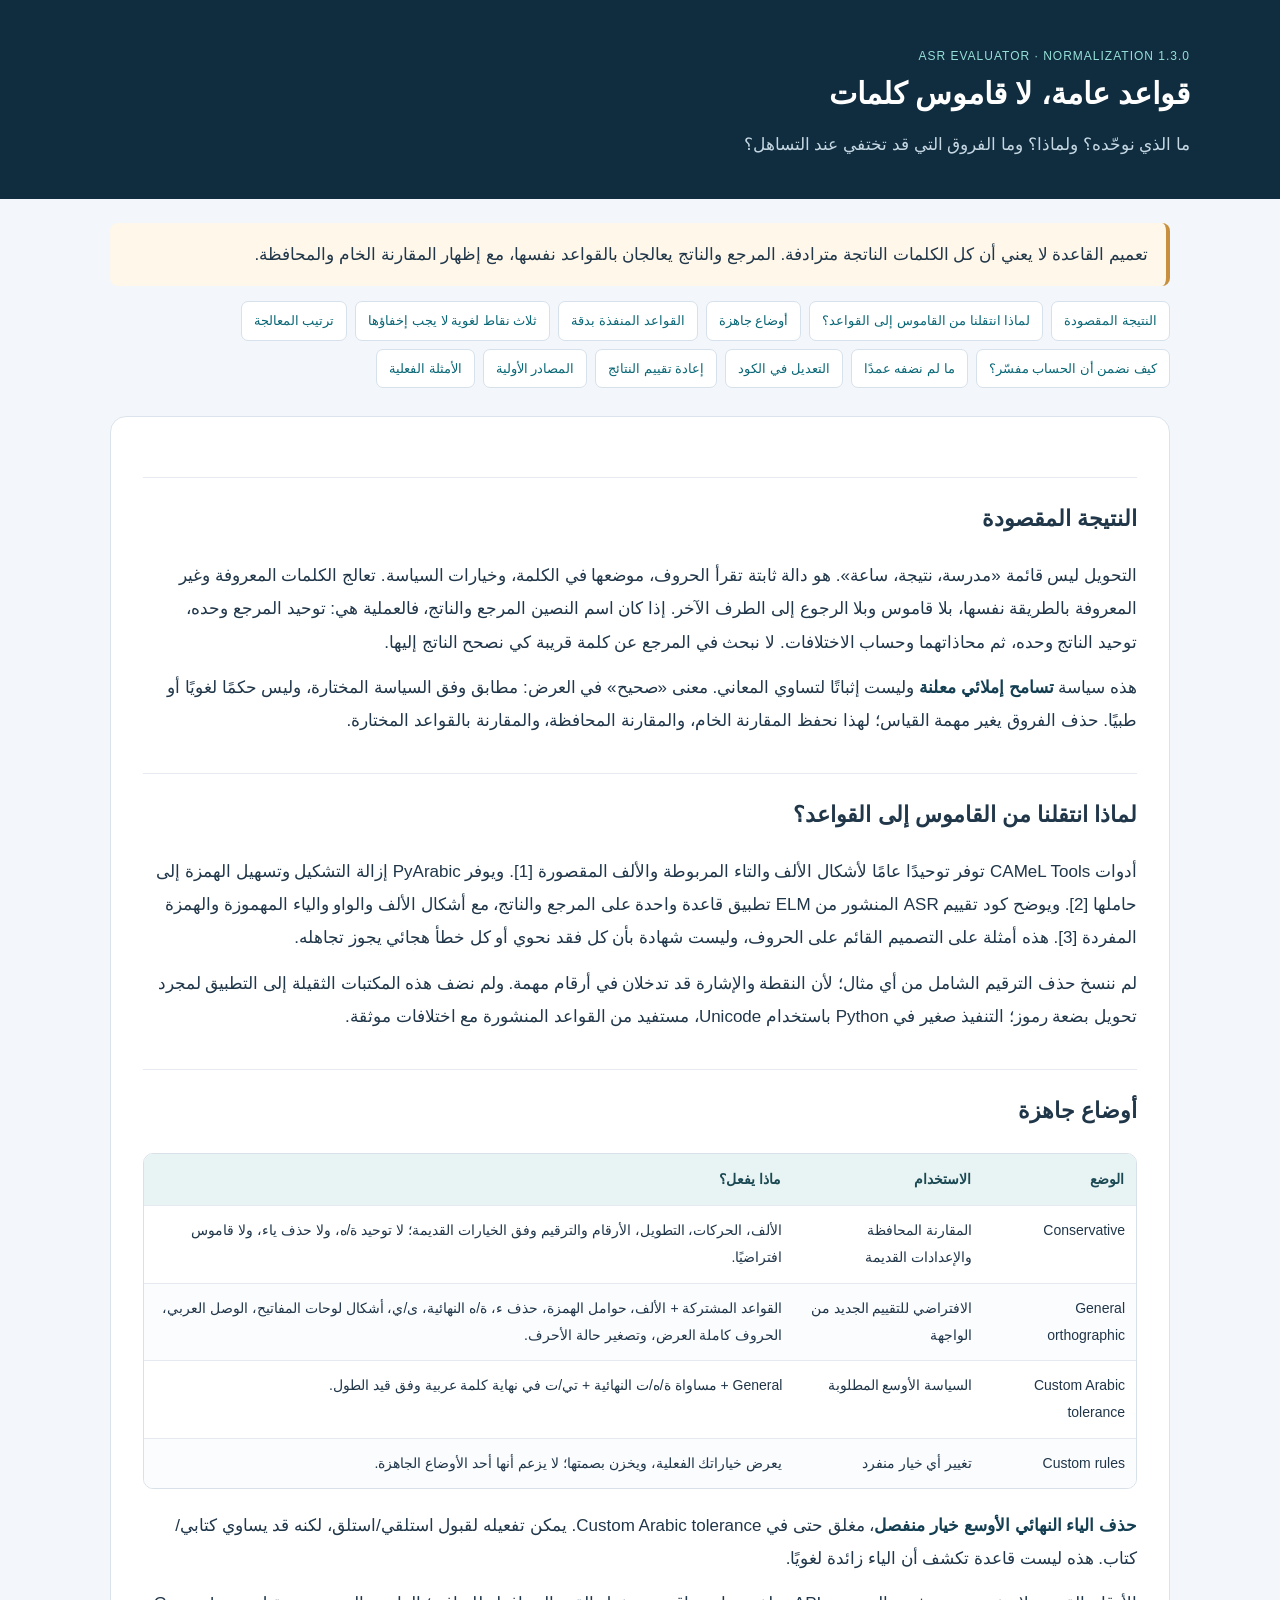
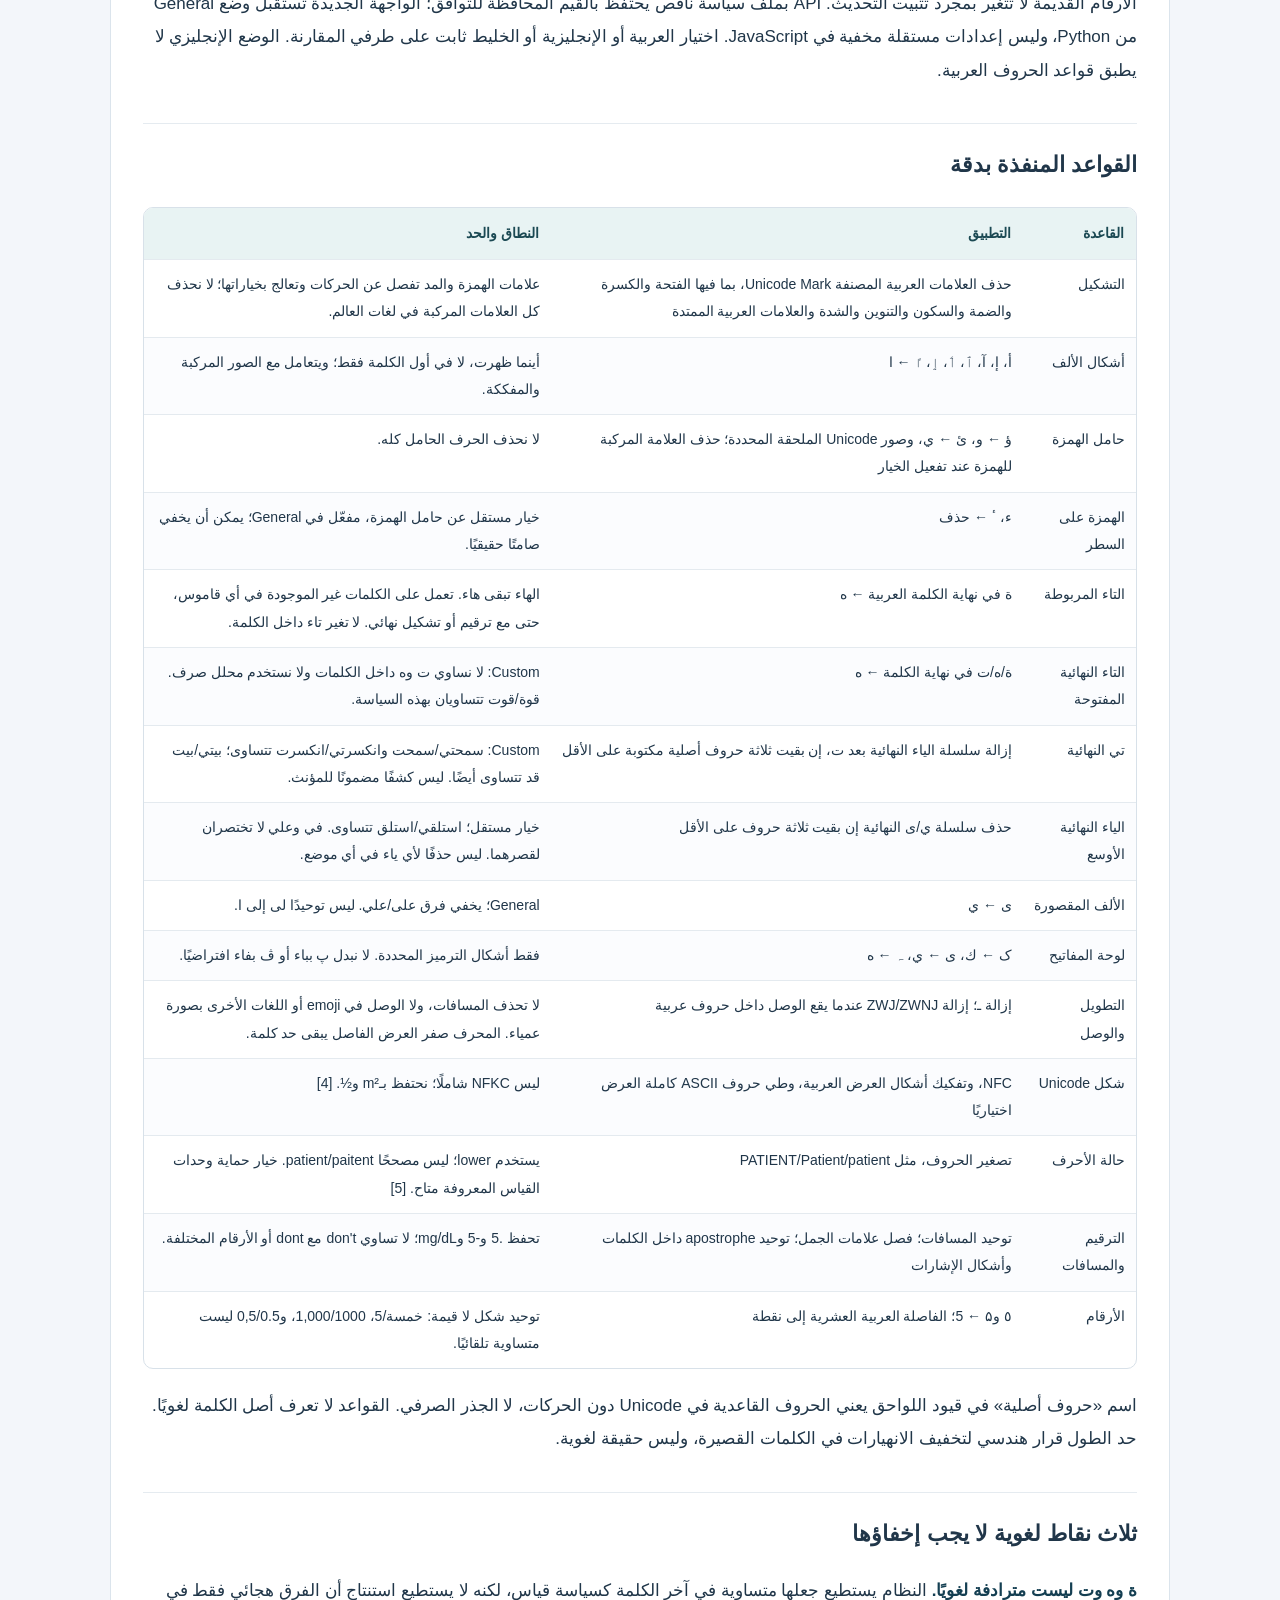
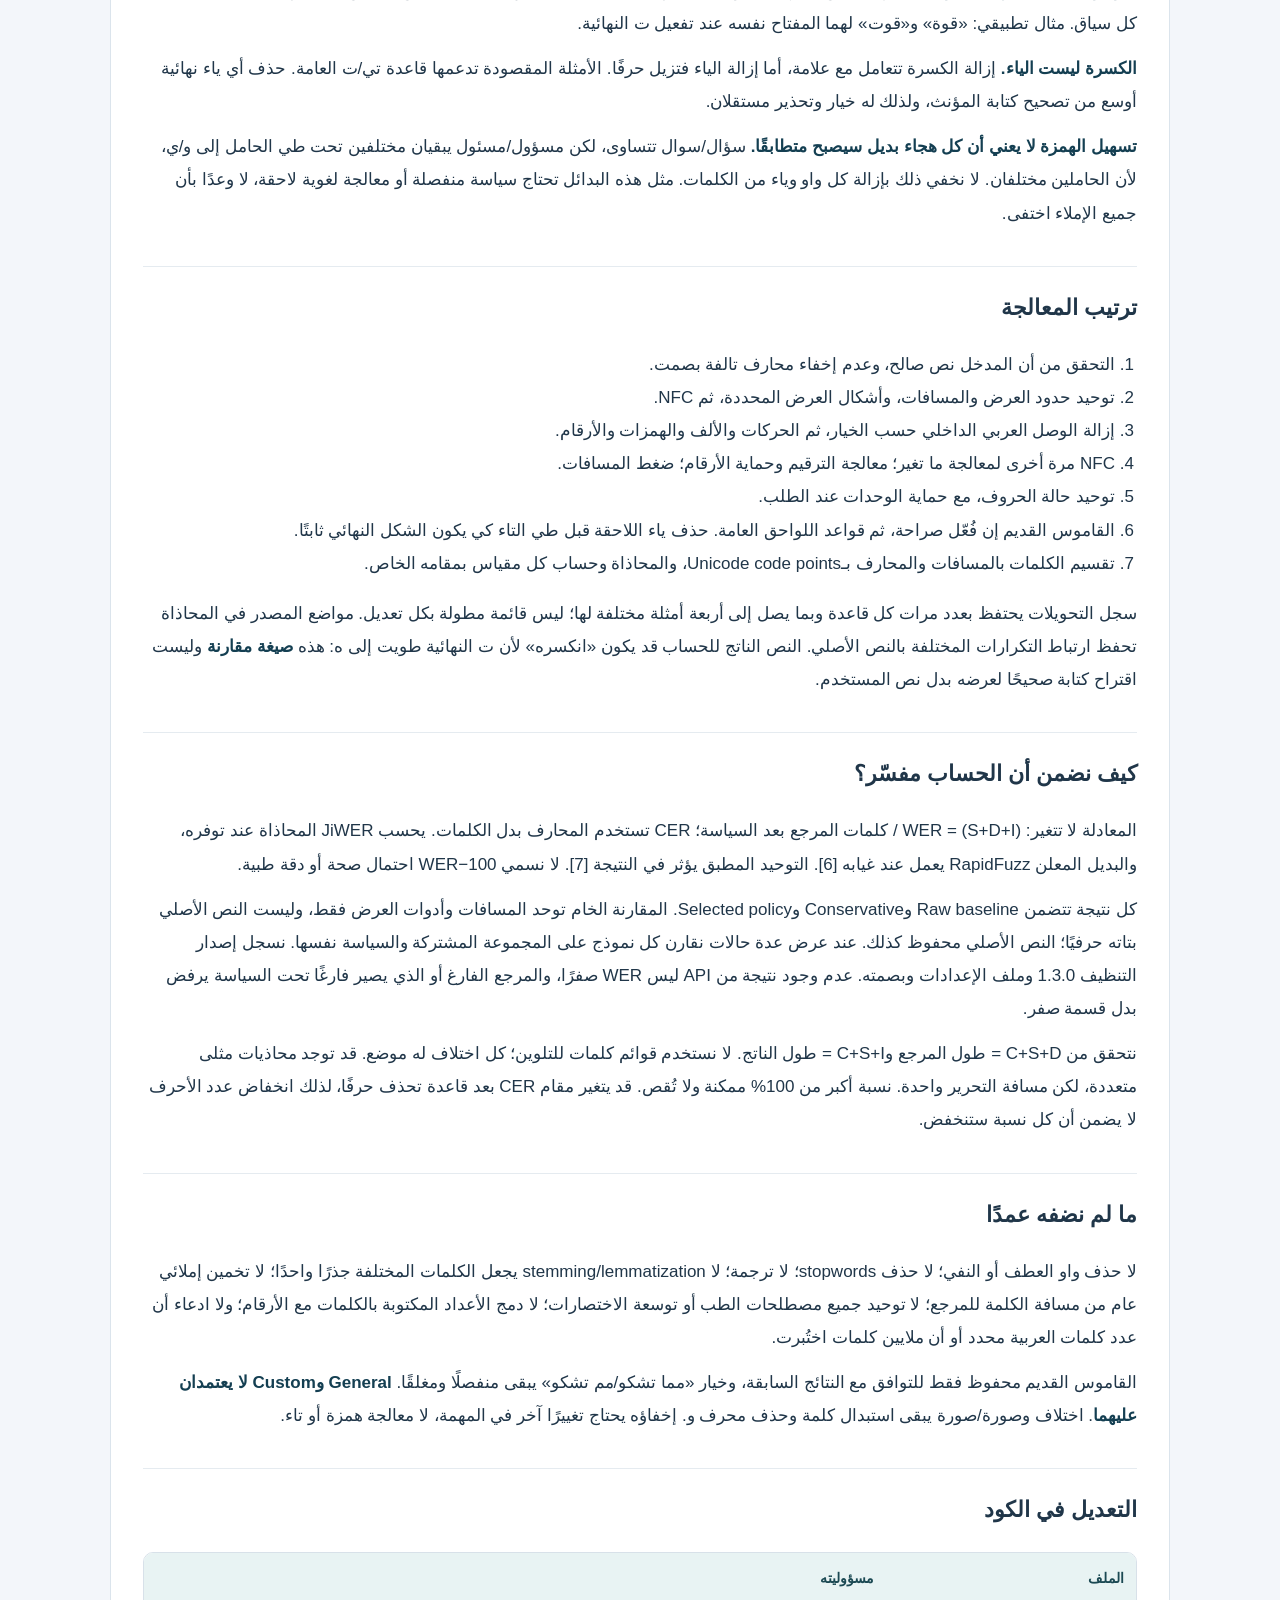
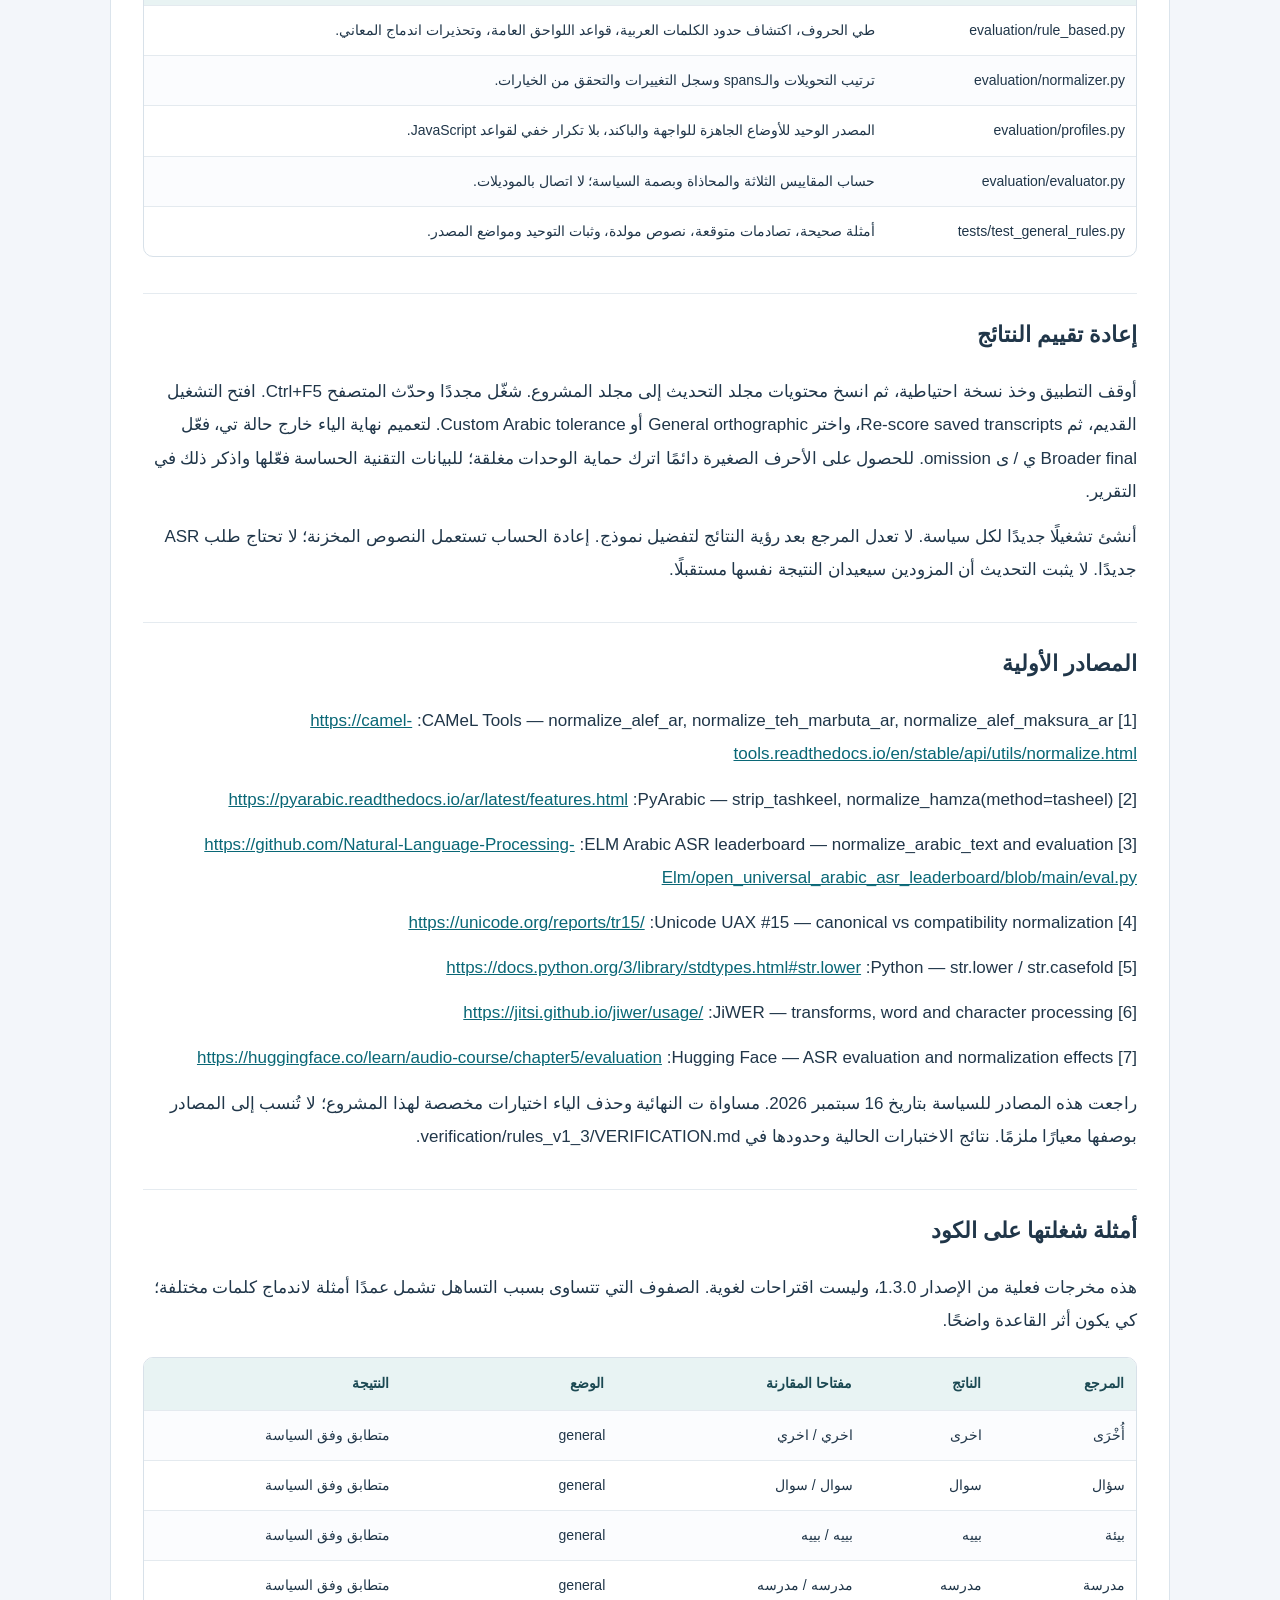
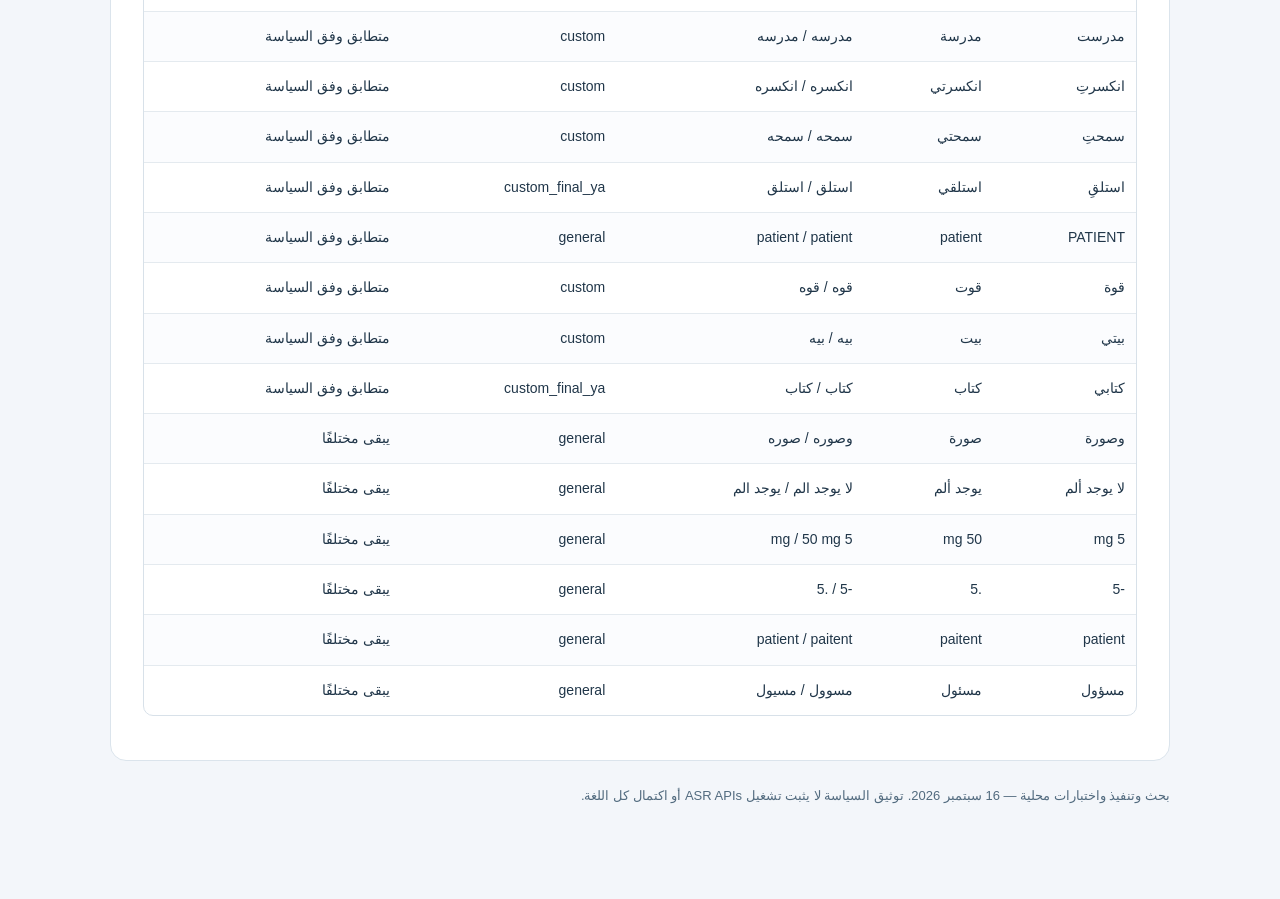
==== docs/RULE_BASED_NORMALIZATION.html @ f1c3748c "Add ASR Evaluation project" ====
<!doctype html><html lang="ar" dir="rtl"><head><meta charset="utf-8"><meta name="viewport" content="width=device-width,initial-scale=1"><title>قواعد التنظيف العامة — ASR 1.3.0</title><style>*{box-sizing:border-box}html{scroll-behavior:smooth}body{margin:0;background:#f3f6fa;color:#203649;font:17px/1.95 Tahoma,"Segoe UI",Arial,sans-serif}header{background:#102c3f;color:#fff;padding:38px max(22px,calc((100vw - 1100px)/2))}header p{color:#c4d7e2;margin-bottom:0}h1{font-size:30px;line-height:1.5;margin:0}.badge{color:#95e0d8;font:12px Arial;letter-spacing:1px}.wrap{max-width:1100px;margin:24px auto;padding:0 20px 45px}nav{display:flex;gap:8px;flex-wrap:wrap;margin:15px 0 28px}nav a{background:#fff;border:1px solid #d7e1eb;border-radius:7px;text-decoration:none;padding:6px 12px;font-size:13px}article{background:white;border:1px solid #dbe4ec;border-radius:16px;padding:24px 32px}h2{font-size:22px;margin-top:36px;border-top:1px solid #e5ebf0;padding-top:20px;scroll-margin-top:15px}p{margin:12px 0}strong{color:#143f52}code{display:inline-block;background:#f0f5f8;border-radius:4px;font:13px/1.7 Consolas,monospace;padding:2px 5px;overflow-wrap:anywhere}a{color:#096776;overflow-wrap:anywhere}.table-wrap{overflow-x:auto;border:1px solid #d8e1e9;border-radius:10px;margin:20px 0}table{width:100%;border-collapse:collapse;font-size:14px;min-width:610px;text-align:right}th{background:#e8f3f3;color:#1b4953;padding:12px}td{padding:11px;vertical-align:top;border-top:1px solid #e4eaef}tr:nth-child(even){background:#fbfcfe}.notice{padding:15px 18px;background:#fff7e9;border-right:4px solid #c7903f;border-radius:8px}.example{margin-top:36px}ol{padding-right:22px}footer{margin:22px 0;font-size:13px;color:#526b7f}@media(max-width:650px){body{font-size:15px}.wrap{padding:0 10px}article{padding:18px}header{padding:26px 20px}h1{font-size:25px}h2{font-size:20px}}@media print{body{background:#fff}nav{display:none}article{border:0;padding:0}header{background:#fff;color:#123}header p{color:#345}.table-wrap{overflow:visible}table{min-width:0}h2{break-after:avoid}tr{break-inside:avoid}}</style></head><body><header><span class="badge">ASR EVALUATOR · NORMALIZATION 1.3.0</span><h1>قواعد عامة، لا قاموس كلمات</h1><p>ما الذي نوحّده؟ ولماذا؟ وما الفروق التي قد تختفي عند التساهل؟</p></header><main class="wrap"><p class="notice">تعميم القاعدة لا يعني أن كل الكلمات الناتجة مترادفة. المرجع والناتج يعالجان بالقواعد نفسها، مع إظهار المقارنة الخام والمحافظة.</p><nav><a href="#section-1">النتيجة المقصودة</a><a href="#section-2">لماذا انتقلنا من القاموس إلى القواعد؟</a><a href="#section-3">أوضاع جاهزة</a><a href="#section-4">القواعد المنفذة بدقة</a><a href="#section-5">ثلاث نقاط لغوية لا يجب إخفاؤها</a><a href="#section-6">ترتيب المعالجة</a><a href="#section-7">كيف نضمن أن الحساب مفسّر؟</a><a href="#section-8">ما لم نضفه عمدًا</a><a href="#section-9">التعديل في الكود</a><a href="#section-10">إعادة تقييم النتائج</a><a href="#section-11">المصادر الأولية</a><a href="#actual">الأمثلة الفعلية</a></nav><article><h2 id="section-1">النتيجة المقصودة</h2><p>التحويل ليس قائمة «مدرسة، نتيجة، ساعة». هو دالة ثابتة تقرأ الحروف، موضعها في الكلمة، وخيارات السياسة. تعالج الكلمات المعروفة وغير المعروفة بالطريقة نفسها، بلا قاموس وبلا الرجوع إلى الطرف الآخر. إذا كان اسم النصين المرجع والناتج، فالعملية هي: توحيد المرجع وحده، توحيد الناتج وحده، ثم محاذاتهما وحساب الاختلافات. لا نبحث في المرجع عن كلمة قريبة كي نصحح الناتج إليها.</p><p>هذه سياسة <strong>تسامح إملائي معلنة</strong> وليست إثباتًا لتساوي المعاني. معنى «صحيح» في العرض: مطابق وفق السياسة المختارة، وليس حكمًا لغويًا أو طبيًا. حذف الفروق يغير مهمة القياس؛ لهذا نحفظ المقارنة الخام، والمقارنة المحافظة، والمقارنة بالقواعد المختارة.</p><h2 id="section-2">لماذا انتقلنا من القاموس إلى القواعد؟</h2><p>أدوات CAMeL Tools توفر توحيدًا عامًا لأشكال الألف والتاء المربوطة والألف المقصورة [1]. ويوفر PyArabic إزالة التشكيل وتسهيل الهمزة إلى حاملها [2]. ويوضح كود تقييم ASR المنشور من ELM تطبيق قاعدة واحدة على المرجع والناتج، مع أشكال الألف والواو والياء المهموزة والهمزة المفردة [3]. هذه أمثلة على التصميم القائم على الحروف، وليست شهادة بأن كل فقد نحوي أو كل خطأ هجائي يجوز تجاهله.</p><p>لم ننسخ حذف الترقيم الشامل من أي مثال؛ لأن النقطة والإشارة قد تدخلان في أرقام مهمة. ولم نضف هذه المكتبات الثقيلة إلى التطبيق لمجرد تحويل بضعة رموز؛ التنفيذ صغير في Python باستخدام Unicode، مستفيد من القواعد المنشورة مع اختلافات موثقة.</p><h2 id="section-3">أوضاع جاهزة</h2><div class="table-wrap"><table><thead><tr><th>الوضع</th><th>الاستخدام</th><th>ماذا يفعل؟</th></tr></thead><tbody><tr><td>Conservative</td><td>المقارنة المحافظة والإعدادات القديمة</td><td>الألف، الحركات، التطويل، الأرقام والترقيم وفق الخيارات القديمة؛ لا توحيد ة/ه، ولا حذف ياء، ولا قاموس افتراضيًا.</td></tr><tr><td>General orthographic</td><td>الافتراضي للتقييم الجديد من الواجهة</td><td>القواعد المشتركة + الألف، حوامل الهمزة، حذف ء، ة/ه النهائية، ى/ي، أشكال لوحات المفاتيح، الوصل العربي، الحروف كاملة العرض، وتصغير حالة الأحرف.</td></tr><tr><td>Custom Arabic tolerance</td><td>السياسة الأوسع المطلوبة</td><td>General + مساواة ة/ه/ت النهائية + تي/ت في نهاية كلمة عربية وفق قيد الطول.</td></tr><tr><td>Custom rules</td><td>تغيير أي خيار منفرد</td><td>يعرض خياراتك الفعلية، ويخزن بصمتها؛ لا يزعم أنها أحد الأوضاع الجاهزة.</td></tr></tbody></table></div><p><strong>حذف الياء النهائي الأوسع خيار منفصل</strong>، مغلق حتى في Custom Arabic tolerance. يمكن تفعيله لقبول استلقي/استلق، لكنه قد يساوي كتابي/كتاب. هذه ليست قاعدة تكشف أن الياء زائدة لغويًا.</p><p>الأرقام القديمة لا تتغير بمجرد تثبيت التحديث. API بملف سياسة ناقص يحتفظ بالقيم المحافظة للتوافق؛ الواجهة الجديدة تستقبل وضع General من Python، وليس إعدادات مستقلة مخفية في JavaScript. اختيار العربية أو الإنجليزية أو الخليط ثابت على طرفي المقارنة. الوضع الإنجليزي لا يطبق قواعد الحروف العربية.</p><h2 id="section-4">القواعد المنفذة بدقة</h2><div class="table-wrap"><table><thead><tr><th>القاعدة</th><th>التطبيق</th><th>النطاق والحد</th></tr></thead><tbody><tr><td>التشكيل</td><td>حذف العلامات العربية المصنفة Unicode Mark، بما فيها الفتحة والكسرة والضمة والسكون والتنوين والشدة والعلامات العربية الممتدة</td><td>علامات الهمزة والمد تفصل عن الحركات وتعالج بخياراتها؛ لا نحذف كل العلامات المركبة في لغات العالم.</td></tr><tr><td>أشكال الألف</td><td>أ، إ، آ، ٱ، ٲ، ٳ، ٵ ← ا</td><td>أينما ظهرت، لا في أول الكلمة فقط؛ ويتعامل مع الصور المركبة والمفككة.</td></tr><tr><td>حامل الهمزة</td><td>ؤ ← و، ئ ← ي، وصور Unicode الملحقة المحددة؛ حذف العلامة المركبة للهمزة عند تفعيل الخيار</td><td>لا نحذف الحرف الحامل كله.</td></tr><tr><td>الهمزة على السطر</td><td>ء، ٴ ← حذف</td><td>خيار مستقل عن حامل الهمزة، مفعّل في General؛ يمكن أن يخفي صامتًا حقيقيًا.</td></tr><tr><td>التاء المربوطة</td><td>ة في نهاية الكلمة العربية ← ه</td><td>الهاء تبقى هاء. تعمل على الكلمات غير الموجودة في أي قاموس، حتى مع ترقيم أو تشكيل نهائي. لا تغير تاء داخل الكلمة.</td></tr><tr><td>التاء النهائية المفتوحة</td><td>ة/ه/ت في نهاية الكلمة ← ه</td><td>Custom: لا نساوي ت وه داخل الكلمات ولا نستخدم محلل صرف. قوة/قوت تتساويان بهذه السياسة.</td></tr><tr><td>تي النهائية</td><td>إزالة سلسلة الياء النهائية بعد ت، إن بقيت ثلاثة حروف أصلية مكتوبة على الأقل</td><td>Custom: سمحتي/سمحت وانكسرتي/انكسرت تتساوى؛ بيتي/بيت قد تتساوى أيضًا. ليس كشفًا مضمونًا للمؤنث.</td></tr><tr><td>الياء النهائية الأوسع</td><td>حذف سلسلة ي/ى النهائية إن بقيت ثلاثة حروف على الأقل</td><td>خيار مستقل؛ استلقي/استلق تتساوى. في وعلي لا تختصران لقصرهما. ليس حذفًا لأي ياء في أي موضع.</td></tr><tr><td>الألف المقصورة</td><td>ى ← ي</td><td>General؛ يخفي فرق على/علي. ليس توحيدًا لى إلى ا.</td></tr><tr><td>لوحة المفاتيح</td><td>ک ← ك، ی ← ي، ہ ← ه</td><td>فقط أشكال الترميز المحددة. لا نبدل پ بباء أو ڤ بفاء افتراضيًا.</td></tr><tr><td>التطويل والوصل</td><td>إزالة ـ؛ إزالة ZWJ/ZWNJ عندما يقع الوصل داخل حروف عربية</td><td>لا تحذف المسافات، ولا الوصل في emoji أو اللغات الأخرى بصورة عمياء. المحرف صفر العرض الفاصل يبقى حد كلمة.</td></tr><tr><td>شكل Unicode</td><td>NFC، وتفكيك أشكال العرض العربية، وطي حروف ASCII كاملة العرض اختياريًا</td><td>ليس NFKC شاملًا؛ نحتفظ بـm² و½. [4]</td></tr><tr><td>حالة الأحرف</td><td>تصغير الحروف، مثل PATIENT/Patient/patient</td><td>يستخدم lower؛ ليس مصححًا patient/paitent. خيار حماية وحدات القياس المعروفة متاح. [5]</td></tr><tr><td>الترقيم والمسافات</td><td>توحيد المسافات؛ فصل علامات الجمل؛ توحيد apostrophe داخل الكلمات وأشكال الإشارات</td><td>تحفظ .5 و-5 وmg/dL؛ لا تساوي don&#x27;t مع dont أو الأرقام المختلفة.</td></tr><tr><td>الأرقام</td><td>٥ و۵ ← 5؛ الفاصلة العربية العشرية إلى نقطة</td><td>توحيد شكل لا قيمة: خمسة/5، 1,000/1000، و0,5/0.5 ليست متساوية تلقائيًا.</td></tr></tbody></table></div><p>اسم «حروف أصلية» في قيود اللواحق يعني الحروف القاعدية في Unicode دون الحركات، لا الجذر الصرفي. القواعد لا تعرف أصل الكلمة لغويًا. حد الطول قرار هندسي لتخفيف الانهيارات في الكلمات القصيرة، وليس حقيقة لغوية.</p><h2 id="section-5">ثلاث نقاط لغوية لا يجب إخفاؤها</h2><p><strong>ة وه وت ليست مترادفة لغويًا.</strong> النظام يستطيع جعلها متساوية في آخر الكلمة كسياسة قياس، لكنه لا يستطيع استنتاج أن الفرق هجائي فقط في كل سياق. مثال تطبيقي: «قوة» و«قوت» لهما المفتاح نفسه عند تفعيل ت النهائية.</p><p><strong>الكسرة ليست الياء.</strong> إزالة الكسرة تتعامل مع علامة، أما إزالة الياء فتزيل حرفًا. الأمثلة المقصودة تدعمها قاعدة تي/ت العامة. حذف أي ياء نهائية أوسع من تصحيح كتابة المؤنث، ولذلك له خيار وتحذير مستقلان.</p><p><strong>تسهيل الهمزة لا يعني أن كل هجاء بديل سيصبح متطابقًا.</strong> سؤال/سوال تتساوى، لكن مسؤول/مسئول يبقيان مختلفين تحت طي الحامل إلى و/ي، لأن الحاملين مختلفان. لا نخفي ذلك بإزالة كل واو وياء من الكلمات. مثل هذه البدائل تحتاج سياسة منفصلة أو معالجة لغوية لاحقة، لا وعدًا بأن جميع الإملاء اختفى.</p><h2 id="section-6">ترتيب المعالجة</h2><ol><li>التحقق من أن المدخل نص صالح، وعدم إخفاء محارف تالفة بصمت.</li><li>توحيد حدود العرض والمسافات، وأشكال العرض المحددة، ثم NFC.</li><li>إزالة الوصل العربي الداخلي حسب الخيار، ثم الحركات والألف والهمزات والأرقام.</li><li>NFC مرة أخرى لمعالجة ما تغير؛ معالجة الترقيم وحماية الأرقام؛ ضغط المسافات.</li><li>توحيد حالة الحروف، مع حماية الوحدات عند الطلب.</li><li>القاموس القديم إن فُعّل صراحة، ثم قواعد اللواحق العامة. حذف ياء اللاحقة قبل طي التاء كي يكون الشكل النهائي ثابتًا.</li><li>تقسيم الكلمات بالمسافات والمحارف بـUnicode code points، والمحاذاة وحساب كل مقياس بمقامه الخاص.</li></ol><p>سجل التحويلات يحتفظ بعدد مرات كل قاعدة وبما يصل إلى أربعة أمثلة مختلفة لها؛ ليس قائمة مطولة بكل تعديل. مواضع المصدر في المحاذاة تحفظ ارتباط التكرارات المختلفة بالنص الأصلي. النص الناتج للحساب قد يكون «انكسره» لأن ت النهائية طويت إلى ه: هذه <strong>صيغة مقارنة</strong> وليست اقتراح كتابة صحيحًا لعرضه بدل نص المستخدم.</p><h2 id="section-7">كيف نضمن أن الحساب مفسّر؟</h2><p>المعادلة لا تتغير: WER = (S+D+I) / كلمات المرجع بعد السياسة؛ CER تستخدم المحارف بدل الكلمات. يحسب JiWER المحاذاة عند توفره، والبديل المعلن RapidFuzz يعمل عند غيابه [6]. التوحيد المطبق يؤثر في النتيجة [7]. لا نسمي 100−WER احتمال صحة أو دقة طبية.</p><p>كل نتيجة تتضمن Raw baseline وConservative وSelected policy. المقارنة الخام توحد المسافات وأدوات العرض فقط، وليست النص الأصلي بتاته حرفيًا؛ النص الأصلي محفوظ كذلك. عند عرض عدة حالات نقارن كل نموذج على المجموعة المشتركة والسياسة نفسها. نسجل إصدار التنظيف 1.3.0 وملف الإعدادات وبصمته. عدم وجود نتيجة من API ليس WER صفرًا، والمرجع الفارغ أو الذي يصير فارغًا تحت السياسة يرفض بدل قسمة صفر.</p><p>نتحقق من C+S+D = طول المرجع وC+S+I = طول الناتج. لا نستخدم قوائم كلمات للتلوين؛ كل اختلاف له موضع. قد توجد محاذيات مثلى متعددة، لكن مسافة التحرير واحدة. نسبة أكبر من 100% ممكنة ولا تُقص. قد يتغير مقام CER بعد قاعدة تحذف حرفًا، لذلك انخفاض عدد الأحرف لا يضمن أن كل نسبة ستنخفض.</p><h2 id="section-8">ما لم نضفه عمدًا</h2><p>لا حذف واو العطف أو النفي؛ لا حذف stopwords؛ لا ترجمة؛ لا stemming/lemmatization يجعل الكلمات المختلفة جذرًا واحدًا؛ لا تخمين إملائي عام من مسافة الكلمة للمرجع؛ لا توحيد جميع مصطلحات الطب أو توسعة الاختصارات؛ لا دمج الأعداد المكتوبة بالكلمات مع الأرقام؛ ولا ادعاء أن عدد كلمات العربية محدد أو أن ملايين كلمات اختُبرت.</p><p>القاموس القديم محفوظ فقط للتوافق مع النتائج السابقة، وخيار «مما تشكو/مم تشكو» يبقى منفصلًا ومغلقًا. <strong>General وCustom لا يعتمدان عليهما</strong>. اختلاف وصورة/صورة يبقى استبدال كلمة وحذف محرف و. إخفاؤه يحتاج تغييرًا آخر في المهمة، لا معالجة همزة أو تاء.</p><h2 id="section-9">التعديل في الكود</h2><div class="table-wrap"><table><thead><tr><th>الملف</th><th>مسؤوليته</th></tr></thead><tbody><tr><td>evaluation/rule_based.py</td><td>طي الحروف، اكتشاف حدود الكلمات العربية، قواعد اللواحق العامة، وتحذيرات اندماج المعاني.</td></tr><tr><td>evaluation/normalizer.py</td><td>ترتيب التحويلات والـspans وسجل التغييرات والتحقق من الخيارات.</td></tr><tr><td>evaluation/profiles.py</td><td>المصدر الوحيد للأوضاع الجاهزة للواجهة والباكند، بلا تكرار خفي لقواعد JavaScript.</td></tr><tr><td>evaluation/evaluator.py</td><td>حساب المقاييس الثلاثة والمحاذاة وبصمة السياسة؛ لا اتصال بالموديلات.</td></tr><tr><td>tests/test_general_rules.py</td><td>أمثلة صحيحة، تصادمات متوقعة، نصوص مولدة، وثبات التوحيد ومواضع المصدر.</td></tr></tbody></table></div><h2 id="section-10">إعادة تقييم النتائج</h2><p>أوقف التطبيق وخذ نسخة احتياطية، ثم انسخ محتويات مجلد التحديث إلى مجلد المشروع. شغّل مجددًا وحدّث المتصفح Ctrl+F5. افتح التشغيل القديم، ثم Re-score saved transcripts، واختر General orthographic أو Custom Arabic tolerance. لتعميم نهاية الياء خارج حالة تي، فعّل Broader final ي / ى omission. للحصول على الأحرف الصغيرة دائمًا اترك حماية الوحدات مغلقة؛ للبيانات التقنية الحساسة فعّلها واذكر ذلك في التقرير.</p><p>أنشئ تشغيلًا جديدًا لكل سياسة. لا تعدل المرجع بعد رؤية النتائج لتفضيل نموذج. إعادة الحساب تستعمل النصوص المخزنة؛ لا تحتاج طلب ASR جديدًا. لا يثبت التحديث أن المزودين سيعيدان النتيجة نفسها مستقبلًا.</p><h2 id="section-11">المصادر الأولية</h2><p>[1] CAMeL Tools — normalize_alef_ar, normalize_teh_marbuta_ar, normalize_alef_maksura_ar: <a dir="ltr" target="_blank" rel="noopener" href="https://camel-tools.readthedocs.io/en/stable/api/utils/normalize.html">https://camel-tools.readthedocs.io/en/stable/api/utils/normalize.html</a></p><p>[2] PyArabic — strip_tashkeel, normalize_hamza(method=tasheel): <a dir="ltr" target="_blank" rel="noopener" href="https://pyarabic.readthedocs.io/ar/latest/features.html">https://pyarabic.readthedocs.io/ar/latest/features.html</a></p><p>[3] ELM Arabic ASR leaderboard — normalize_arabic_text and evaluation: <a dir="ltr" target="_blank" rel="noopener" href="https://github.com/Natural-Language-Processing-Elm/open_universal_arabic_asr_leaderboard/blob/main/eval.py">https://github.com/Natural-Language-Processing-Elm/open_universal_arabic_asr_leaderboard/blob/main/eval.py</a></p><p>[4] Unicode UAX #15 — canonical vs compatibility normalization: <a dir="ltr" target="_blank" rel="noopener" href="https://unicode.org/reports/tr15/">https://unicode.org/reports/tr15/</a></p><p>[5] Python — str.lower / str.casefold: <a dir="ltr" target="_blank" rel="noopener" href="https://docs.python.org/3/library/stdtypes.html#str.lower">https://docs.python.org/3/library/stdtypes.html#str.lower</a></p><p>[6] JiWER — transforms, word and character processing: <a dir="ltr" target="_blank" rel="noopener" href="https://jitsi.github.io/jiwer/usage/">https://jitsi.github.io/jiwer/usage/</a></p><p>[7] Hugging Face — ASR evaluation and normalization effects: <a dir="ltr" target="_blank" rel="noopener" href="https://huggingface.co/learn/audio-course/chapter5/evaluation">https://huggingface.co/learn/audio-course/chapter5/evaluation</a></p><p>راجعت هذه المصادر للسياسة بتاريخ 16 سبتمبر 2026. مساواة ت النهائية وحذف الياء اختيارات مخصصة لهذا المشروع؛ لا تُنسب إلى المصادر بوصفها معيارًا ملزمًا. نتائج الاختبارات الحالية وحدودها في verification/rules_v1_3/VERIFICATION.md.</p><section class="example"><h2 id="actual">أمثلة شغلتها على الكود</h2><p>هذه مخرجات فعلية من الإصدار 1.3.0، وليست اقتراحات لغوية. الصفوف التي تتساوى بسبب التساهل تشمل عمدًا أمثلة لاندماج كلمات مختلفة؛ كي يكون أثر القاعدة واضحًا.</p><div class="table-wrap"><table><tr><th>المرجع</th><th>الناتج</th><th>مفتاحا المقارنة</th><th>الوضع</th><th>النتيجة</th></tr><tr><td>أُخْرَى</td><td>اخرى</td><td>اخري / اخري</td><td>general</td><td>متطابق وفق السياسة</td></tr><tr><td>سؤال</td><td>سوال</td><td>سوال / سوال</td><td>general</td><td>متطابق وفق السياسة</td></tr><tr><td>بيئة</td><td>بييه</td><td>بييه / بييه</td><td>general</td><td>متطابق وفق السياسة</td></tr><tr><td>مدرسة</td><td>مدرسه</td><td>مدرسه / مدرسه</td><td>general</td><td>متطابق وفق السياسة</td></tr><tr><td>مدرست</td><td>مدرسة</td><td>مدرسه / مدرسه</td><td>custom</td><td>متطابق وفق السياسة</td></tr><tr><td>انكسرتِ</td><td>انكسرتي</td><td>انكسره / انكسره</td><td>custom</td><td>متطابق وفق السياسة</td></tr><tr><td>سمحتِ</td><td>سمحتي</td><td>سمحه / سمحه</td><td>custom</td><td>متطابق وفق السياسة</td></tr><tr><td>استلقِ</td><td>استلقي</td><td>استلق / استلق</td><td>custom_final_ya</td><td>متطابق وفق السياسة</td></tr><tr><td>PATIENT</td><td>patient</td><td>patient / patient</td><td>general</td><td>متطابق وفق السياسة</td></tr><tr><td>قوة</td><td>قوت</td><td>قوه / قوه</td><td>custom</td><td>متطابق وفق السياسة</td></tr><tr><td>بيتي</td><td>بيت</td><td>بيه / بيه</td><td>custom</td><td>متطابق وفق السياسة</td></tr><tr><td>كتابي</td><td>كتاب</td><td>كتاب / كتاب</td><td>custom_final_ya</td><td>متطابق وفق السياسة</td></tr><tr><td>وصورة</td><td>صورة</td><td>وصوره / صوره</td><td>general</td><td>يبقى مختلفًا</td></tr><tr><td>لا يوجد ألم</td><td>يوجد ألم</td><td>لا يوجد الم / يوجد الم</td><td>general</td><td>يبقى مختلفًا</td></tr><tr><td>5 mg</td><td>50 mg</td><td>5 mg / 50 mg</td><td>general</td><td>يبقى مختلفًا</td></tr><tr><td>-5</td><td>.5</td><td>-5 / .5</td><td>general</td><td>يبقى مختلفًا</td></tr><tr><td>patient</td><td>paitent</td><td>patient / paitent</td><td>general</td><td>يبقى مختلفًا</td></tr><tr><td>مسؤول</td><td>مسئول</td><td>مسوول / مسيول</td><td>general</td><td>يبقى مختلفًا</td></tr></table></div></section></article><footer>بحث وتنفيذ واختبارات محلية — 16 سبتمبر 2026. توثيق السياسة لا يثبت تشغيل ASR APIs أو اكتمال كل اللغة.</footer></main></body></html>
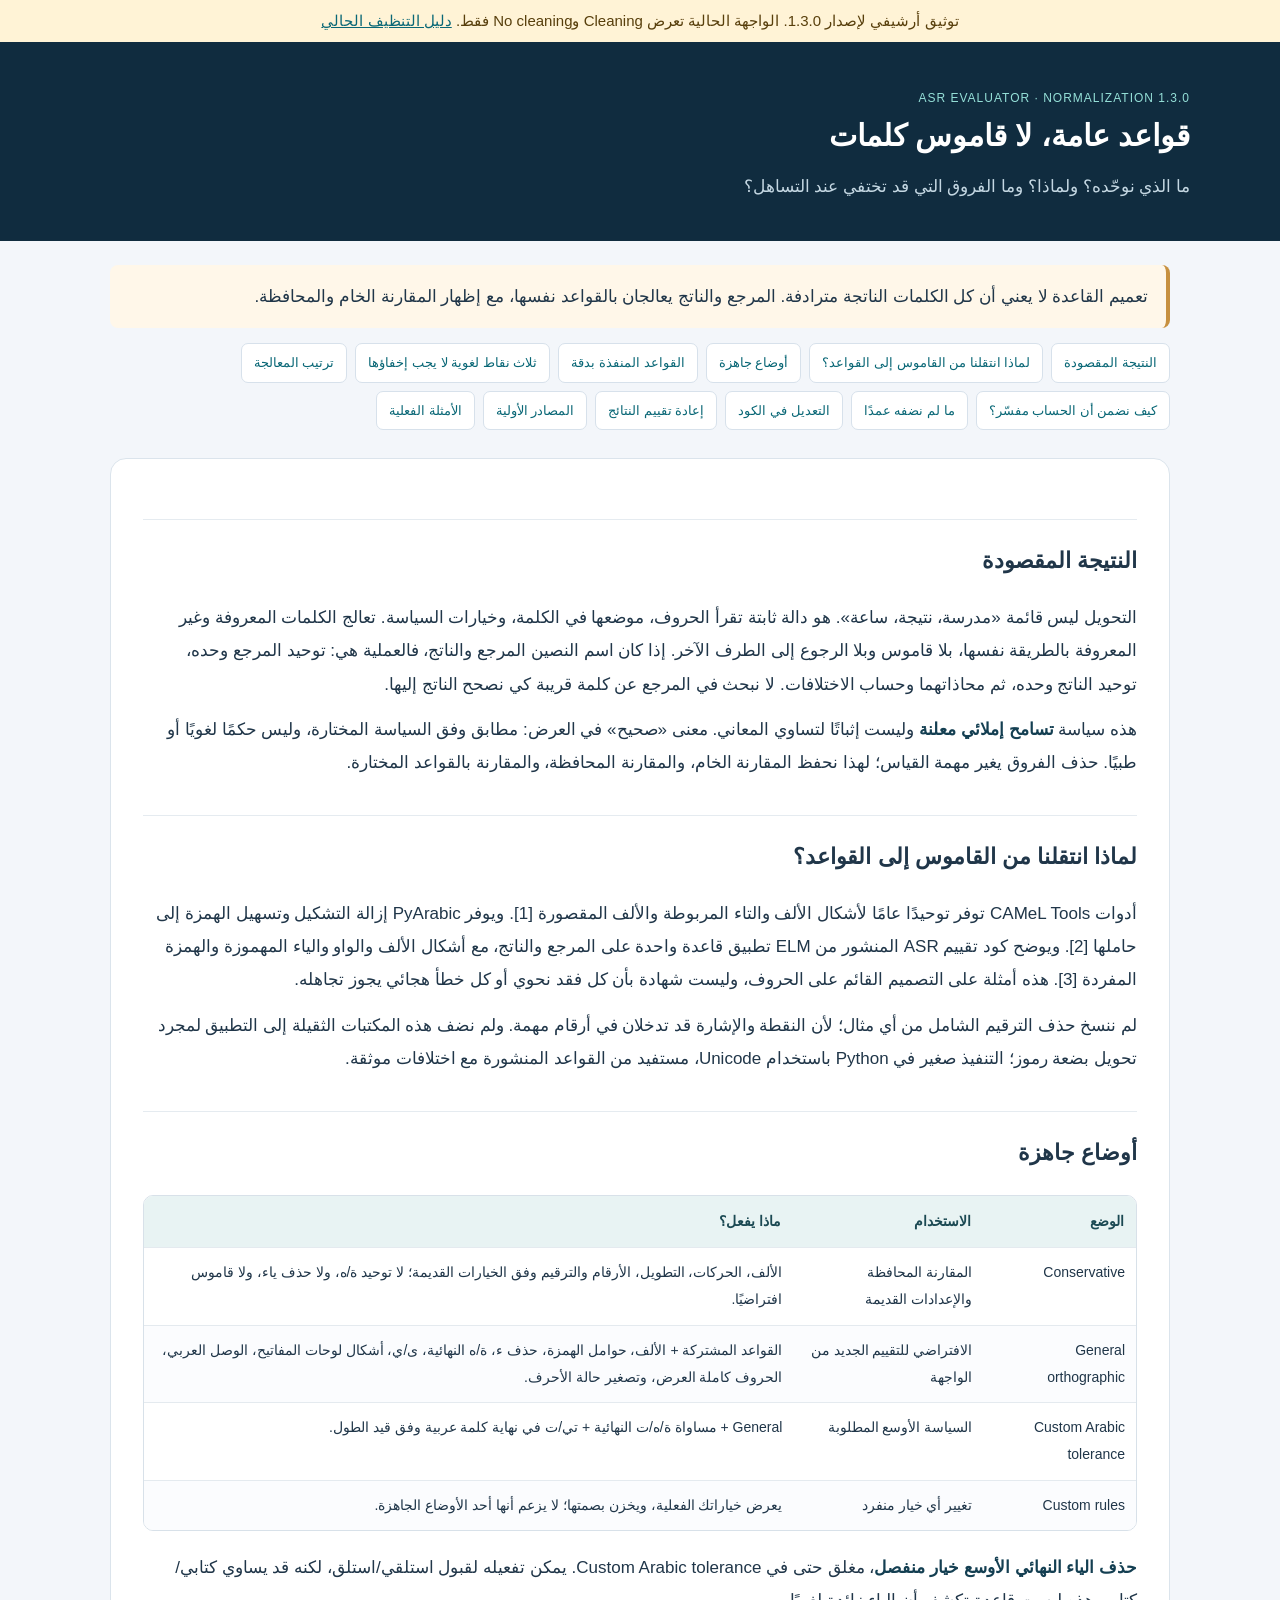
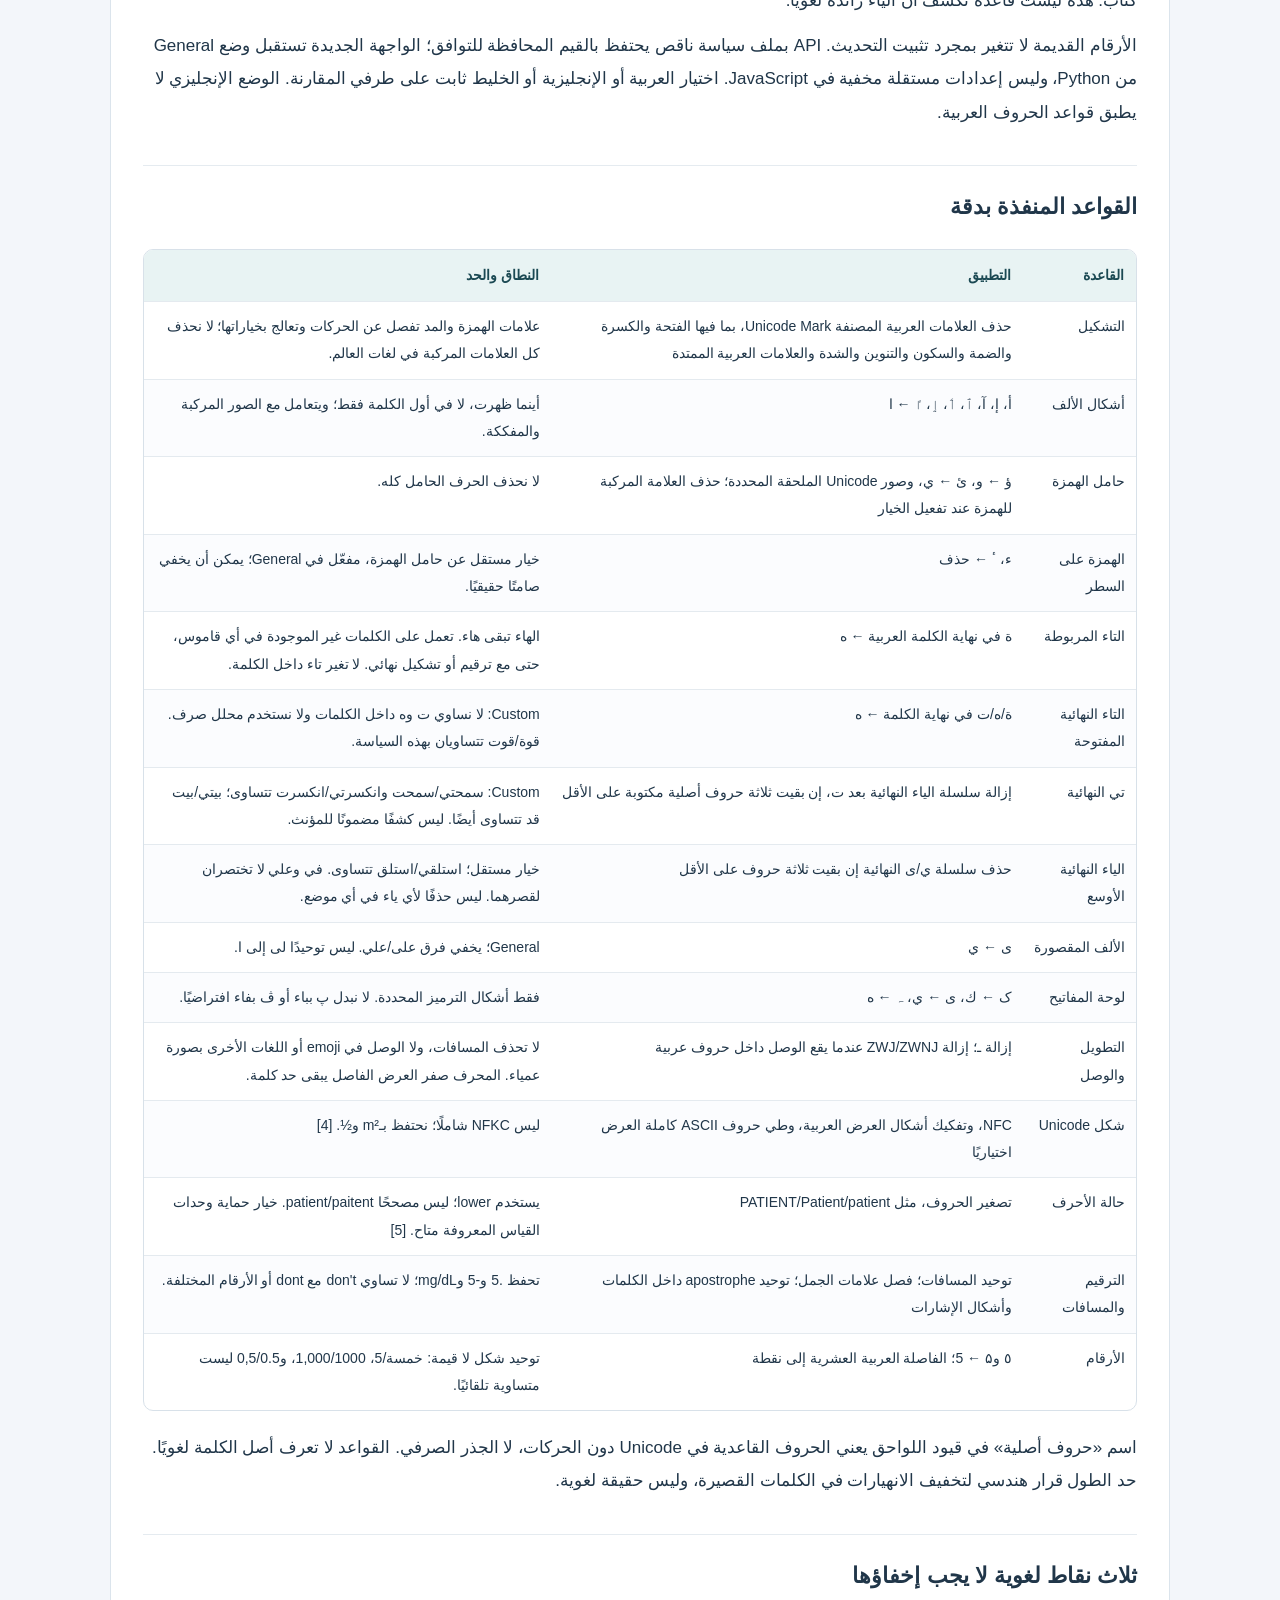
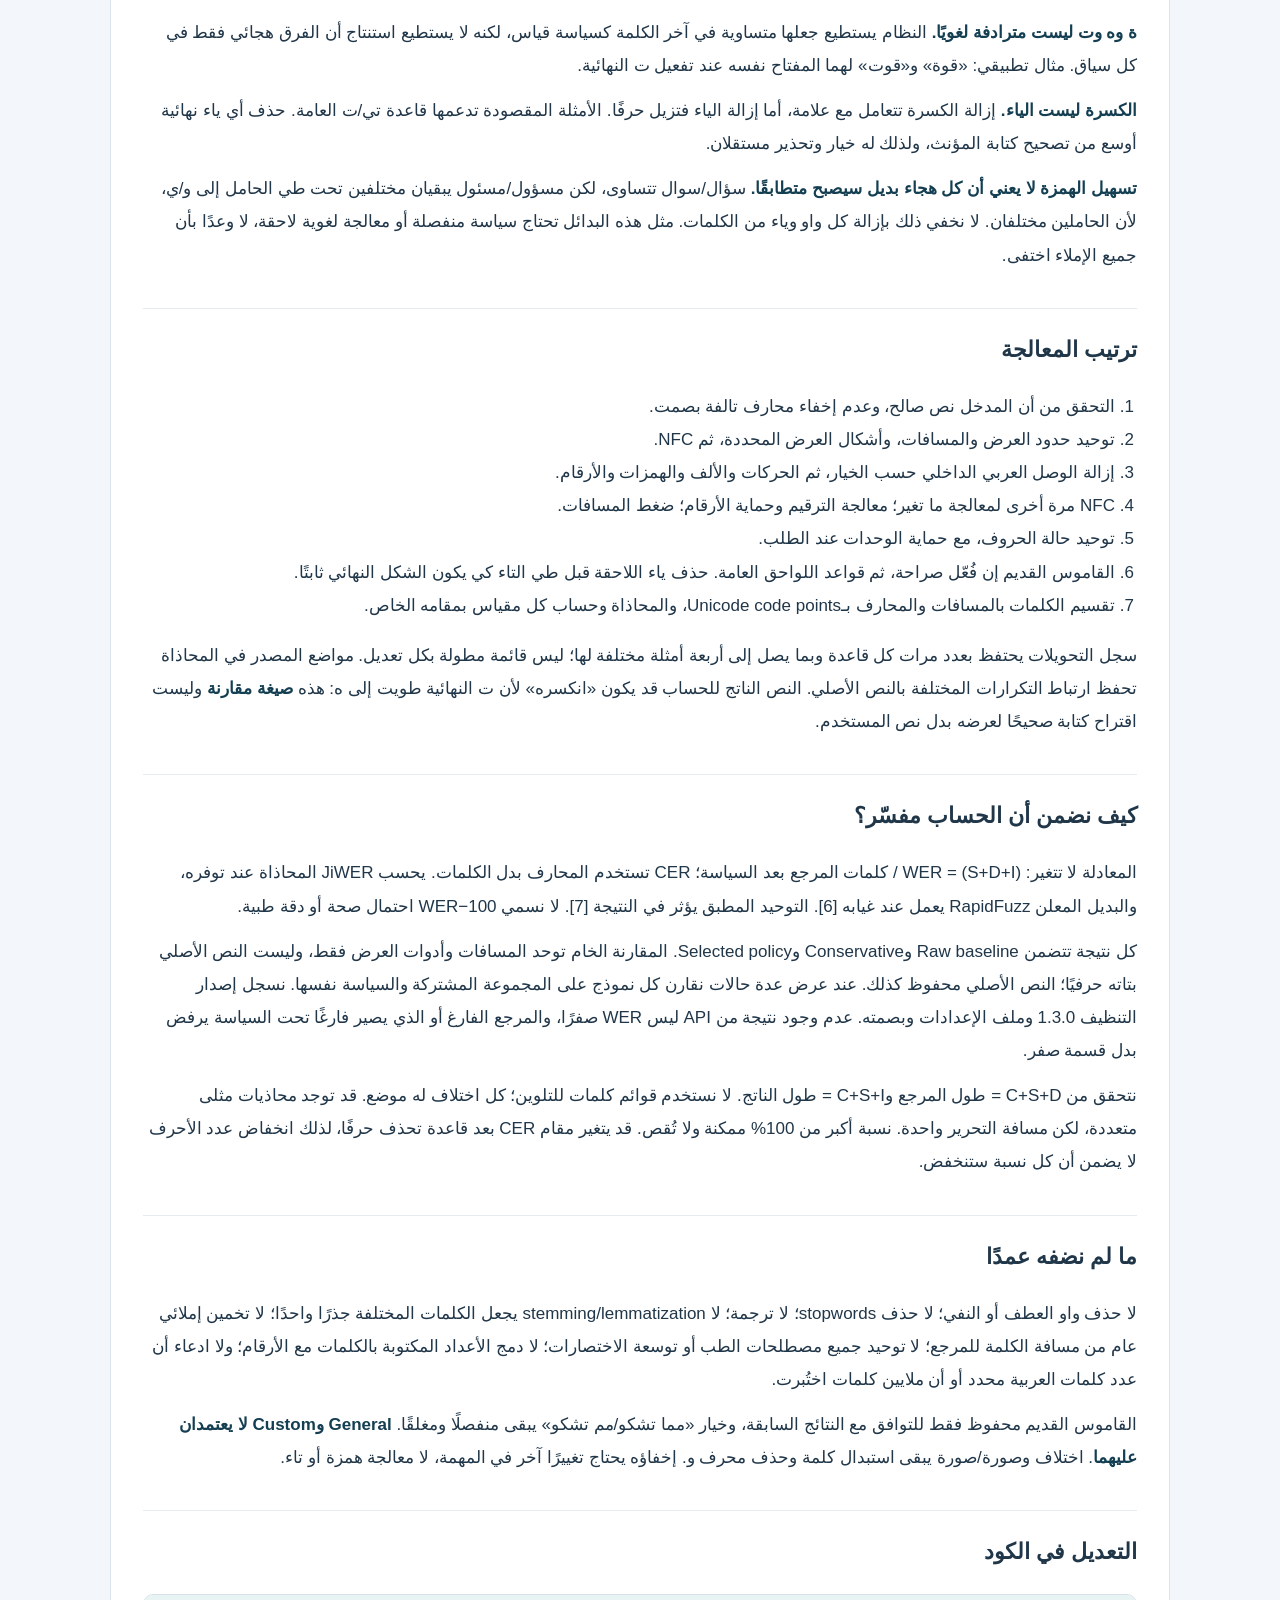
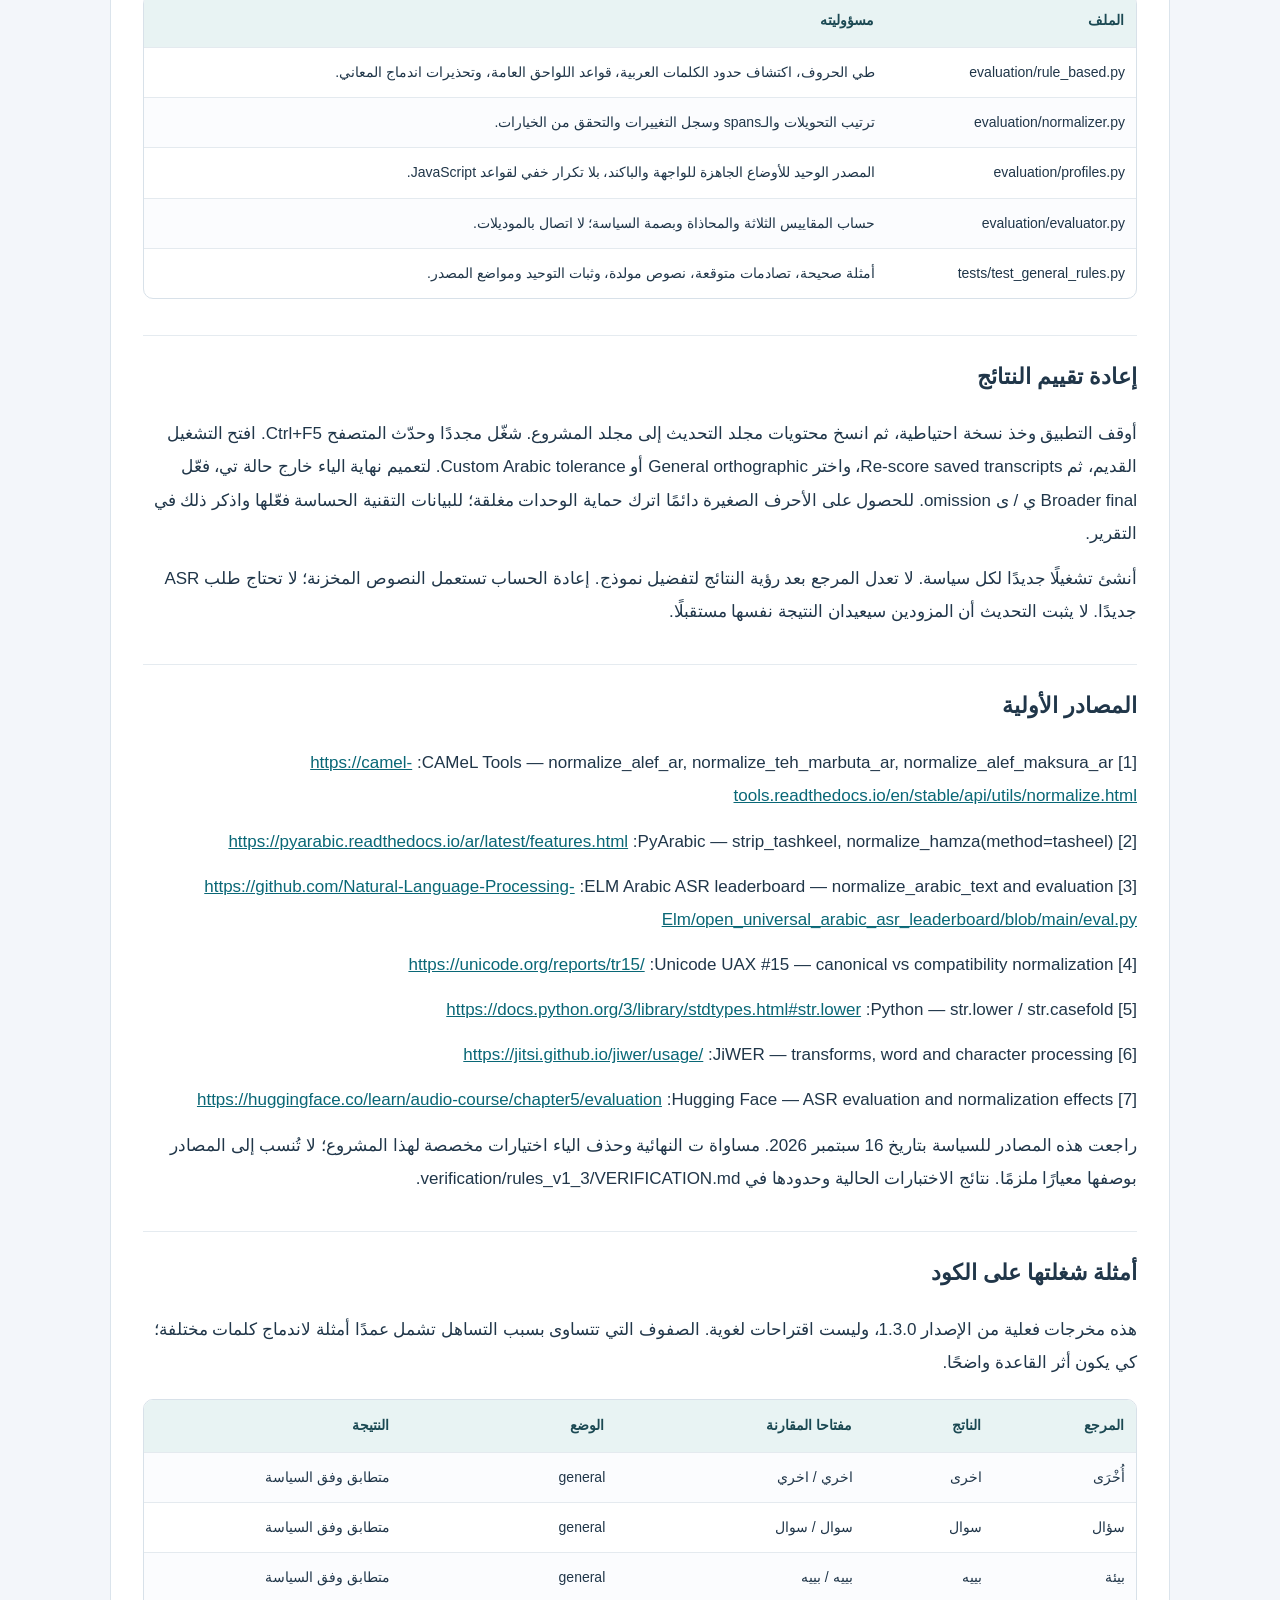
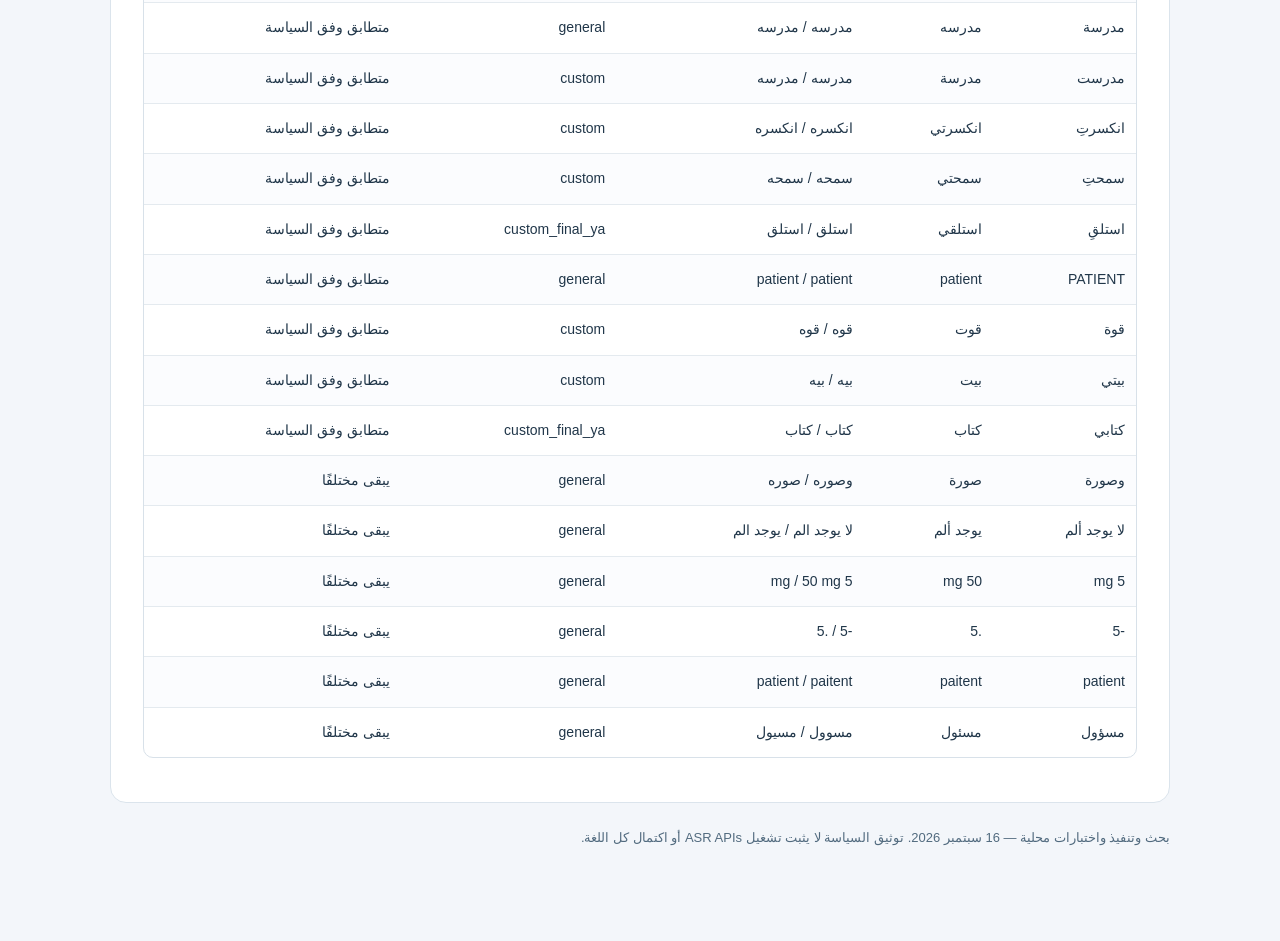
==== commit 93fc2534: "audit: current documentation, safe demo labels, legacy verifier and repair guidance" ====
--- a/docs/RULE_BASED_NORMALIZATION.html
+++ b/docs/RULE_BASED_NORMALIZATION.html
@@ -1 +1 @@
-<!doctype html><html lang="ar" dir="rtl"><head><meta charset="utf-8"><meta name="viewport" content="width=device-width,initial-scale=1"><title>قواعد التنظيف العامة — ASR 1.3.0</title><style>*{box-sizing:border-box}html{scroll-behavior:smooth}body{margin:0;background:#f3f6fa;color:#203649;font:17px/1.95 Tahoma,"Segoe UI",Arial,sans-serif}header{background:#102c3f;color:#fff;padding:38px max(22px,calc((100vw - 1100px)/2))}header p{color:#c4d7e2;margin-bottom:0}h1{font-size:30px;line-height:1.5;margin:0}.badge{color:#95e0d8;font:12px Arial;letter-spacing:1px}.wrap{max-width:1100px;margin:24px auto;padding:0 20px 45px}nav{display:flex;gap:8px;flex-wrap:wrap;margin:15px 0 28px}nav a{background:#fff;border:1px solid #d7e1eb;border-radius:7px;text-decoration:none;padding:6px 12px;font-size:13px}article{background:white;border:1px solid #dbe4ec;border-radius:16px;padding:24px 32px}h2{font-size:22px;margin-top:36px;border-top:1px solid #e5ebf0;padding-top:20px;scroll-margin-top:15px}p{margin:12px 0}strong{color:#143f52}code{display:inline-block;background:#f0f5f8;border-radius:4px;font:13px/1.7 Consolas,monospace;padding:2px 5px;overflow-wrap:anywhere}a{color:#096776;overflow-wrap:anywhere}.table-wrap{overflow-x:auto;border:1px solid #d8e1e9;border-radius:10px;margin:20px 0}table{width:100%;border-collapse:collapse;font-size:14px;min-width:610px;text-align:right}th{background:#e8f3f3;color:#1b4953;padding:12px}td{padding:11px;vertical-align:top;border-top:1px solid #e4eaef}tr:nth-child(even){background:#fbfcfe}.notice{padding:15px 18px;background:#fff7e9;border-right:4px solid #c7903f;border-radius:8px}.example{margin-top:36px}ol{padding-right:22px}footer{margin:22px 0;font-size:13px;color:#526b7f}@media(max-width:650px){body{font-size:15px}.wrap{padding:0 10px}article{padding:18px}header{padding:26px 20px}h1{font-size:25px}h2{font-size:20px}}@media print{body{background:#fff}nav{display:none}article{border:0;padding:0}header{background:#fff;color:#123}header p{color:#345}.table-wrap{overflow:visible}table{min-width:0}h2{break-after:avoid}tr{break-inside:avoid}}</style></head><body><header><span class="badge">ASR EVALUATOR · NORMALIZATION 1.3.0</span><h1>قواعد عامة، لا قاموس كلمات</h1><p>ما الذي نوحّده؟ ولماذا؟ وما الفروق التي قد تختفي عند التساهل؟</p></header><main class="wrap"><p class="notice">تعميم القاعدة لا يعني أن كل الكلمات الناتجة مترادفة. المرجع والناتج يعالجان بالقواعد نفسها، مع إظهار المقارنة الخام والمحافظة.</p><nav><a href="#section-1">النتيجة المقصودة</a><a href="#section-2">لماذا انتقلنا من القاموس إلى القواعد؟</a><a href="#section-3">أوضاع جاهزة</a><a href="#section-4">القواعد المنفذة بدقة</a><a href="#section-5">ثلاث نقاط لغوية لا يجب إخفاؤها</a><a href="#section-6">ترتيب المعالجة</a><a href="#section-7">كيف نضمن أن الحساب مفسّر؟</a><a href="#section-8">ما لم نضفه عمدًا</a><a href="#section-9">التعديل في الكود</a><a href="#section-10">إعادة تقييم النتائج</a><a href="#section-11">المصادر الأولية</a><a href="#actual">الأمثلة الفعلية</a></nav><article><h2 id="section-1">النتيجة المقصودة</h2><p>التحويل ليس قائمة «مدرسة، نتيجة، ساعة». هو دالة ثابتة تقرأ الحروف، موضعها في الكلمة، وخيارات السياسة. تعالج الكلمات المعروفة وغير المعروفة بالطريقة نفسها، بلا قاموس وبلا الرجوع إلى الطرف الآخر. إذا كان اسم النصين المرجع والناتج، فالعملية هي: توحيد المرجع وحده، توحيد الناتج وحده، ثم محاذاتهما وحساب الاختلافات. لا نبحث في المرجع عن كلمة قريبة كي نصحح الناتج إليها.</p><p>هذه سياسة <strong>تسامح إملائي معلنة</strong> وليست إثباتًا لتساوي المعاني. معنى «صحيح» في العرض: مطابق وفق السياسة المختارة، وليس حكمًا لغويًا أو طبيًا. حذف الفروق يغير مهمة القياس؛ لهذا نحفظ المقارنة الخام، والمقارنة المحافظة، والمقارنة بالقواعد المختارة.</p><h2 id="section-2">لماذا انتقلنا من القاموس إلى القواعد؟</h2><p>أدوات CAMeL Tools توفر توحيدًا عامًا لأشكال الألف والتاء المربوطة والألف المقصورة [1]. ويوفر PyArabic إزالة التشكيل وتسهيل الهمزة إلى حاملها [2]. ويوضح كود تقييم ASR المنشور من ELM تطبيق قاعدة واحدة على المرجع والناتج، مع أشكال الألف والواو والياء المهموزة والهمزة المفردة [3]. هذه أمثلة على التصميم القائم على الحروف، وليست شهادة بأن كل فقد نحوي أو كل خطأ هجائي يجوز تجاهله.</p><p>لم ننسخ حذف الترقيم الشامل من أي مثال؛ لأن النقطة والإشارة قد تدخلان في أرقام مهمة. ولم نضف هذه المكتبات الثقيلة إلى التطبيق لمجرد تحويل بضعة رموز؛ التنفيذ صغير في Python باستخدام Unicode، مستفيد من القواعد المنشورة مع اختلافات موثقة.</p><h2 id="section-3">أوضاع جاهزة</h2><div class="table-wrap"><table><thead><tr><th>الوضع</th><th>الاستخدام</th><th>ماذا يفعل؟</th></tr></thead><tbody><tr><td>Conservative</td><td>المقارنة المحافظة والإعدادات القديمة</td><td>الألف، الحركات، التطويل، الأرقام والترقيم وفق الخيارات القديمة؛ لا توحيد ة/ه، ولا حذف ياء، ولا قاموس افتراضيًا.</td></tr><tr><td>General orthographic</td><td>الافتراضي للتقييم الجديد من الواجهة</td><td>القواعد المشتركة + الألف، حوامل الهمزة، حذف ء، ة/ه النهائية، ى/ي، أشكال لوحات المفاتيح، الوصل العربي، الحروف كاملة العرض، وتصغير حالة الأحرف.</td></tr><tr><td>Custom Arabic tolerance</td><td>السياسة الأوسع المطلوبة</td><td>General + مساواة ة/ه/ت النهائية + تي/ت في نهاية كلمة عربية وفق قيد الطول.</td></tr><tr><td>Custom rules</td><td>تغيير أي خيار منفرد</td><td>يعرض خياراتك الفعلية، ويخزن بصمتها؛ لا يزعم أنها أحد الأوضاع الجاهزة.</td></tr></tbody></table></div><p><strong>حذف الياء النهائي الأوسع خيار منفصل</strong>، مغلق حتى في Custom Arabic tolerance. يمكن تفعيله لقبول استلقي/استلق، لكنه قد يساوي كتابي/كتاب. هذه ليست قاعدة تكشف أن الياء زائدة لغويًا.</p><p>الأرقام القديمة لا تتغير بمجرد تثبيت التحديث. API بملف سياسة ناقص يحتفظ بالقيم المحافظة للتوافق؛ الواجهة الجديدة تستقبل وضع General من Python، وليس إعدادات مستقلة مخفية في JavaScript. اختيار العربية أو الإنجليزية أو الخليط ثابت على طرفي المقارنة. الوضع الإنجليزي لا يطبق قواعد الحروف العربية.</p><h2 id="section-4">القواعد المنفذة بدقة</h2><div class="table-wrap"><table><thead><tr><th>القاعدة</th><th>التطبيق</th><th>النطاق والحد</th></tr></thead><tbody><tr><td>التشكيل</td><td>حذف العلامات العربية المصنفة Unicode Mark، بما فيها الفتحة والكسرة والضمة والسكون والتنوين والشدة والعلامات العربية الممتدة</td><td>علامات الهمزة والمد تفصل عن الحركات وتعالج بخياراتها؛ لا نحذف كل العلامات المركبة في لغات العالم.</td></tr><tr><td>أشكال الألف</td><td>أ، إ، آ، ٱ، ٲ، ٳ، ٵ ← ا</td><td>أينما ظهرت، لا في أول الكلمة فقط؛ ويتعامل مع الصور المركبة والمفككة.</td></tr><tr><td>حامل الهمزة</td><td>ؤ ← و، ئ ← ي، وصور Unicode الملحقة المحددة؛ حذف العلامة المركبة للهمزة عند تفعيل الخيار</td><td>لا نحذف الحرف الحامل كله.</td></tr><tr><td>الهمزة على السطر</td><td>ء، ٴ ← حذف</td><td>خيار مستقل عن حامل الهمزة، مفعّل في General؛ يمكن أن يخفي صامتًا حقيقيًا.</td></tr><tr><td>التاء المربوطة</td><td>ة في نهاية الكلمة العربية ← ه</td><td>الهاء تبقى هاء. تعمل على الكلمات غير الموجودة في أي قاموس، حتى مع ترقيم أو تشكيل نهائي. لا تغير تاء داخل الكلمة.</td></tr><tr><td>التاء النهائية المفتوحة</td><td>ة/ه/ت في نهاية الكلمة ← ه</td><td>Custom: لا نساوي ت وه داخل الكلمات ولا نستخدم محلل صرف. قوة/قوت تتساويان بهذه السياسة.</td></tr><tr><td>تي النهائية</td><td>إزالة سلسلة الياء النهائية بعد ت، إن بقيت ثلاثة حروف أصلية مكتوبة على الأقل</td><td>Custom: سمحتي/سمحت وانكسرتي/انكسرت تتساوى؛ بيتي/بيت قد تتساوى أيضًا. ليس كشفًا مضمونًا للمؤنث.</td></tr><tr><td>الياء النهائية الأوسع</td><td>حذف سلسلة ي/ى النهائية إن بقيت ثلاثة حروف على الأقل</td><td>خيار مستقل؛ استلقي/استلق تتساوى. في وعلي لا تختصران لقصرهما. ليس حذفًا لأي ياء في أي موضع.</td></tr><tr><td>الألف المقصورة</td><td>ى ← ي</td><td>General؛ يخفي فرق على/علي. ليس توحيدًا لى إلى ا.</td></tr><tr><td>لوحة المفاتيح</td><td>ک ← ك، ی ← ي، ہ ← ه</td><td>فقط أشكال الترميز المحددة. لا نبدل پ بباء أو ڤ بفاء افتراضيًا.</td></tr><tr><td>التطويل والوصل</td><td>إزالة ـ؛ إزالة ZWJ/ZWNJ عندما يقع الوصل داخل حروف عربية</td><td>لا تحذف المسافات، ولا الوصل في emoji أو اللغات الأخرى بصورة عمياء. المحرف صفر العرض الفاصل يبقى حد كلمة.</td></tr><tr><td>شكل Unicode</td><td>NFC، وتفكيك أشكال العرض العربية، وطي حروف ASCII كاملة العرض اختياريًا</td><td>ليس NFKC شاملًا؛ نحتفظ بـm² و½. [4]</td></tr><tr><td>حالة الأحرف</td><td>تصغير الحروف، مثل PATIENT/Patient/patient</td><td>يستخدم lower؛ ليس مصححًا patient/paitent. خيار حماية وحدات القياس المعروفة متاح. [5]</td></tr><tr><td>الترقيم والمسافات</td><td>توحيد المسافات؛ فصل علامات الجمل؛ توحيد apostrophe داخل الكلمات وأشكال الإشارات</td><td>تحفظ .5 و-5 وmg/dL؛ لا تساوي don&#x27;t مع dont أو الأرقام المختلفة.</td></tr><tr><td>الأرقام</td><td>٥ و۵ ← 5؛ الفاصلة العربية العشرية إلى نقطة</td><td>توحيد شكل لا قيمة: خمسة/5، 1,000/1000، و0,5/0.5 ليست متساوية تلقائيًا.</td></tr></tbody></table></div><p>اسم «حروف أصلية» في قيود اللواحق يعني الحروف القاعدية في Unicode دون الحركات، لا الجذر الصرفي. القواعد لا تعرف أصل الكلمة لغويًا. حد الطول قرار هندسي لتخفيف الانهيارات في الكلمات القصيرة، وليس حقيقة لغوية.</p><h2 id="section-5">ثلاث نقاط لغوية لا يجب إخفاؤها</h2><p><strong>ة وه وت ليست مترادفة لغويًا.</strong> النظام يستطيع جعلها متساوية في آخر الكلمة كسياسة قياس، لكنه لا يستطيع استنتاج أن الفرق هجائي فقط في كل سياق. مثال تطبيقي: «قوة» و«قوت» لهما المفتاح نفسه عند تفعيل ت النهائية.</p><p><strong>الكسرة ليست الياء.</strong> إزالة الكسرة تتعامل مع علامة، أما إزالة الياء فتزيل حرفًا. الأمثلة المقصودة تدعمها قاعدة تي/ت العامة. حذف أي ياء نهائية أوسع من تصحيح كتابة المؤنث، ولذلك له خيار وتحذير مستقلان.</p><p><strong>تسهيل الهمزة لا يعني أن كل هجاء بديل سيصبح متطابقًا.</strong> سؤال/سوال تتساوى، لكن مسؤول/مسئول يبقيان مختلفين تحت طي الحامل إلى و/ي، لأن الحاملين مختلفان. لا نخفي ذلك بإزالة كل واو وياء من الكلمات. مثل هذه البدائل تحتاج سياسة منفصلة أو معالجة لغوية لاحقة، لا وعدًا بأن جميع الإملاء اختفى.</p><h2 id="section-6">ترتيب المعالجة</h2><ol><li>التحقق من أن المدخل نص صالح، وعدم إخفاء محارف تالفة بصمت.</li><li>توحيد حدود العرض والمسافات، وأشكال العرض المحددة، ثم NFC.</li><li>إزالة الوصل العربي الداخلي حسب الخيار، ثم الحركات والألف والهمزات والأرقام.</li><li>NFC مرة أخرى لمعالجة ما تغير؛ معالجة الترقيم وحماية الأرقام؛ ضغط المسافات.</li><li>توحيد حالة الحروف، مع حماية الوحدات عند الطلب.</li><li>القاموس القديم إن فُعّل صراحة، ثم قواعد اللواحق العامة. حذف ياء اللاحقة قبل طي التاء كي يكون الشكل النهائي ثابتًا.</li><li>تقسيم الكلمات بالمسافات والمحارف بـUnicode code points، والمحاذاة وحساب كل مقياس بمقامه الخاص.</li></ol><p>سجل التحويلات يحتفظ بعدد مرات كل قاعدة وبما يصل إلى أربعة أمثلة مختلفة لها؛ ليس قائمة مطولة بكل تعديل. مواضع المصدر في المحاذاة تحفظ ارتباط التكرارات المختلفة بالنص الأصلي. النص الناتج للحساب قد يكون «انكسره» لأن ت النهائية طويت إلى ه: هذه <strong>صيغة مقارنة</strong> وليست اقتراح كتابة صحيحًا لعرضه بدل نص المستخدم.</p><h2 id="section-7">كيف نضمن أن الحساب مفسّر؟</h2><p>المعادلة لا تتغير: WER = (S+D+I) / كلمات المرجع بعد السياسة؛ CER تستخدم المحارف بدل الكلمات. يحسب JiWER المحاذاة عند توفره، والبديل المعلن RapidFuzz يعمل عند غيابه [6]. التوحيد المطبق يؤثر في النتيجة [7]. لا نسمي 100−WER احتمال صحة أو دقة طبية.</p><p>كل نتيجة تتضمن Raw baseline وConservative وSelected policy. المقارنة الخام توحد المسافات وأدوات العرض فقط، وليست النص الأصلي بتاته حرفيًا؛ النص الأصلي محفوظ كذلك. عند عرض عدة حالات نقارن كل نموذج على المجموعة المشتركة والسياسة نفسها. نسجل إصدار التنظيف 1.3.0 وملف الإعدادات وبصمته. عدم وجود نتيجة من API ليس WER صفرًا، والمرجع الفارغ أو الذي يصير فارغًا تحت السياسة يرفض بدل قسمة صفر.</p><p>نتحقق من C+S+D = طول المرجع وC+S+I = طول الناتج. لا نستخدم قوائم كلمات للتلوين؛ كل اختلاف له موضع. قد توجد محاذيات مثلى متعددة، لكن مسافة التحرير واحدة. نسبة أكبر من 100% ممكنة ولا تُقص. قد يتغير مقام CER بعد قاعدة تحذف حرفًا، لذلك انخفاض عدد الأحرف لا يضمن أن كل نسبة ستنخفض.</p><h2 id="section-8">ما لم نضفه عمدًا</h2><p>لا حذف واو العطف أو النفي؛ لا حذف stopwords؛ لا ترجمة؛ لا stemming/lemmatization يجعل الكلمات المختلفة جذرًا واحدًا؛ لا تخمين إملائي عام من مسافة الكلمة للمرجع؛ لا توحيد جميع مصطلحات الطب أو توسعة الاختصارات؛ لا دمج الأعداد المكتوبة بالكلمات مع الأرقام؛ ولا ادعاء أن عدد كلمات العربية محدد أو أن ملايين كلمات اختُبرت.</p><p>القاموس القديم محفوظ فقط للتوافق مع النتائج السابقة، وخيار «مما تشكو/مم تشكو» يبقى منفصلًا ومغلقًا. <strong>General وCustom لا يعتمدان عليهما</strong>. اختلاف وصورة/صورة يبقى استبدال كلمة وحذف محرف و. إخفاؤه يحتاج تغييرًا آخر في المهمة، لا معالجة همزة أو تاء.</p><h2 id="section-9">التعديل في الكود</h2><div class="table-wrap"><table><thead><tr><th>الملف</th><th>مسؤوليته</th></tr></thead><tbody><tr><td>evaluation/rule_based.py</td><td>طي الحروف، اكتشاف حدود الكلمات العربية، قواعد اللواحق العامة، وتحذيرات اندماج المعاني.</td></tr><tr><td>evaluation/normalizer.py</td><td>ترتيب التحويلات والـspans وسجل التغييرات والتحقق من الخيارات.</td></tr><tr><td>evaluation/profiles.py</td><td>المصدر الوحيد للأوضاع الجاهزة للواجهة والباكند، بلا تكرار خفي لقواعد JavaScript.</td></tr><tr><td>evaluation/evaluator.py</td><td>حساب المقاييس الثلاثة والمحاذاة وبصمة السياسة؛ لا اتصال بالموديلات.</td></tr><tr><td>tests/test_general_rules.py</td><td>أمثلة صحيحة، تصادمات متوقعة، نصوص مولدة، وثبات التوحيد ومواضع المصدر.</td></tr></tbody></table></div><h2 id="section-10">إعادة تقييم النتائج</h2><p>أوقف التطبيق وخذ نسخة احتياطية، ثم انسخ محتويات مجلد التحديث إلى مجلد المشروع. شغّل مجددًا وحدّث المتصفح Ctrl+F5. افتح التشغيل القديم، ثم Re-score saved transcripts، واختر General orthographic أو Custom Arabic tolerance. لتعميم نهاية الياء خارج حالة تي، فعّل Broader final ي / ى omission. للحصول على الأحرف الصغيرة دائمًا اترك حماية الوحدات مغلقة؛ للبيانات التقنية الحساسة فعّلها واذكر ذلك في التقرير.</p><p>أنشئ تشغيلًا جديدًا لكل سياسة. لا تعدل المرجع بعد رؤية النتائج لتفضيل نموذج. إعادة الحساب تستعمل النصوص المخزنة؛ لا تحتاج طلب ASR جديدًا. لا يثبت التحديث أن المزودين سيعيدان النتيجة نفسها مستقبلًا.</p><h2 id="section-11">المصادر الأولية</h2><p>[1] CAMeL Tools — normalize_alef_ar, normalize_teh_marbuta_ar, normalize_alef_maksura_ar: <a dir="ltr" target="_blank" rel="noopener" href="https://camel-tools.readthedocs.io/en/stable/api/utils/normalize.html">https://camel-tools.readthedocs.io/en/stable/api/utils/normalize.html</a></p><p>[2] PyArabic — strip_tashkeel, normalize_hamza(method=tasheel): <a dir="ltr" target="_blank" rel="noopener" href="https://pyarabic.readthedocs.io/ar/latest/features.html">https://pyarabic.readthedocs.io/ar/latest/features.html</a></p><p>[3] ELM Arabic ASR leaderboard — normalize_arabic_text and evaluation: <a dir="ltr" target="_blank" rel="noopener" href="https://github.com/Natural-Language-Processing-Elm/open_universal_arabic_asr_leaderboard/blob/main/eval.py">https://github.com/Natural-Language-Processing-Elm/open_universal_arabic_asr_leaderboard/blob/main/eval.py</a></p><p>[4] Unicode UAX #15 — canonical vs compatibility normalization: <a dir="ltr" target="_blank" rel="noopener" href="https://unicode.org/reports/tr15/">https://unicode.org/reports/tr15/</a></p><p>[5] Python — str.lower / str.casefold: <a dir="ltr" target="_blank" rel="noopener" href="https://docs.python.org/3/library/stdtypes.html#str.lower">https://docs.python.org/3/library/stdtypes.html#str.lower</a></p><p>[6] JiWER — transforms, word and character processing: <a dir="ltr" target="_blank" rel="noopener" href="https://jitsi.github.io/jiwer/usage/">https://jitsi.github.io/jiwer/usage/</a></p><p>[7] Hugging Face — ASR evaluation and normalization effects: <a dir="ltr" target="_blank" rel="noopener" href="https://huggingface.co/learn/audio-course/chapter5/evaluation">https://huggingface.co/learn/audio-course/chapter5/evaluation</a></p><p>راجعت هذه المصادر للسياسة بتاريخ 16 سبتمبر 2026. مساواة ت النهائية وحذف الياء اختيارات مخصصة لهذا المشروع؛ لا تُنسب إلى المصادر بوصفها معيارًا ملزمًا. نتائج الاختبارات الحالية وحدودها في verification/rules_v1_3/VERIFICATION.md.</p><section class="example"><h2 id="actual">أمثلة شغلتها على الكود</h2><p>هذه مخرجات فعلية من الإصدار 1.3.0، وليست اقتراحات لغوية. الصفوف التي تتساوى بسبب التساهل تشمل عمدًا أمثلة لاندماج كلمات مختلفة؛ كي يكون أثر القاعدة واضحًا.</p><div class="table-wrap"><table><tr><th>المرجع</th><th>الناتج</th><th>مفتاحا المقارنة</th><th>الوضع</th><th>النتيجة</th></tr><tr><td>أُخْرَى</td><td>اخرى</td><td>اخري / اخري</td><td>general</td><td>متطابق وفق السياسة</td></tr><tr><td>سؤال</td><td>سوال</td><td>سوال / سوال</td><td>general</td><td>متطابق وفق السياسة</td></tr><tr><td>بيئة</td><td>بييه</td><td>بييه / بييه</td><td>general</td><td>متطابق وفق السياسة</td></tr><tr><td>مدرسة</td><td>مدرسه</td><td>مدرسه / مدرسه</td><td>general</td><td>متطابق وفق السياسة</td></tr><tr><td>مدرست</td><td>مدرسة</td><td>مدرسه / مدرسه</td><td>custom</td><td>متطابق وفق السياسة</td></tr><tr><td>انكسرتِ</td><td>انكسرتي</td><td>انكسره / انكسره</td><td>custom</td><td>متطابق وفق السياسة</td></tr><tr><td>سمحتِ</td><td>سمحتي</td><td>سمحه / سمحه</td><td>custom</td><td>متطابق وفق السياسة</td></tr><tr><td>استلقِ</td><td>استلقي</td><td>استلق / استلق</td><td>custom_final_ya</td><td>متطابق وفق السياسة</td></tr><tr><td>PATIENT</td><td>patient</td><td>patient / patient</td><td>general</td><td>متطابق وفق السياسة</td></tr><tr><td>قوة</td><td>قوت</td><td>قوه / قوه</td><td>custom</td><td>متطابق وفق السياسة</td></tr><tr><td>بيتي</td><td>بيت</td><td>بيه / بيه</td><td>custom</td><td>متطابق وفق السياسة</td></tr><tr><td>كتابي</td><td>كتاب</td><td>كتاب / كتاب</td><td>custom_final_ya</td><td>متطابق وفق السياسة</td></tr><tr><td>وصورة</td><td>صورة</td><td>وصوره / صوره</td><td>general</td><td>يبقى مختلفًا</td></tr><tr><td>لا يوجد ألم</td><td>يوجد ألم</td><td>لا يوجد الم / يوجد الم</td><td>general</td><td>يبقى مختلفًا</td></tr><tr><td>5 mg</td><td>50 mg</td><td>5 mg / 50 mg</td><td>general</td><td>يبقى مختلفًا</td></tr><tr><td>-5</td><td>.5</td><td>-5 / .5</td><td>general</td><td>يبقى مختلفًا</td></tr><tr><td>patient</td><td>paitent</td><td>patient / paitent</td><td>general</td><td>يبقى مختلفًا</td></tr><tr><td>مسؤول</td><td>مسئول</td><td>مسوول / مسيول</td><td>general</td><td>يبقى مختلفًا</td></tr></table></div></section></article><footer>بحث وتنفيذ واختبارات محلية — 16 سبتمبر 2026. توثيق السياسة لا يثبت تشغيل ASR APIs أو اكتمال كل اللغة.</footer></main></body></html>+<!doctype html><html lang="ar" dir="rtl"><head><meta charset="utf-8"><meta name="viewport" content="width=device-width,initial-scale=1"><title>قواعد التنظيف العامة — ASR 1.3.0</title><style>*{box-sizing:border-box}html{scroll-behavior:smooth}body{margin:0;background:#f3f6fa;color:#203649;font:17px/1.95 Tahoma,"Segoe UI",Arial,sans-serif}header{background:#102c3f;color:#fff;padding:38px max(22px,calc((100vw - 1100px)/2))}header p{color:#c4d7e2;margin-bottom:0}h1{font-size:30px;line-height:1.5;margin:0}.badge{color:#95e0d8;font:12px Arial;letter-spacing:1px}.wrap{max-width:1100px;margin:24px auto;padding:0 20px 45px}nav{display:flex;gap:8px;flex-wrap:wrap;margin:15px 0 28px}nav a{background:#fff;border:1px solid #d7e1eb;border-radius:7px;text-decoration:none;padding:6px 12px;font-size:13px}article{background:white;border:1px solid #dbe4ec;border-radius:16px;padding:24px 32px}h2{font-size:22px;margin-top:36px;border-top:1px solid #e5ebf0;padding-top:20px;scroll-margin-top:15px}p{margin:12px 0}strong{color:#143f52}code{display:inline-block;background:#f0f5f8;border-radius:4px;font:13px/1.7 Consolas,monospace;padding:2px 5px;overflow-wrap:anywhere}a{color:#096776;overflow-wrap:anywhere}.table-wrap{overflow-x:auto;border:1px solid #d8e1e9;border-radius:10px;margin:20px 0}table{width:100%;border-collapse:collapse;font-size:14px;min-width:610px;text-align:right}th{background:#e8f3f3;color:#1b4953;padding:12px}td{padding:11px;vertical-align:top;border-top:1px solid #e4eaef}tr:nth-child(even){background:#fbfcfe}.notice{padding:15px 18px;background:#fff7e9;border-right:4px solid #c7903f;border-radius:8px}.example{margin-top:36px}ol{padding-right:22px}footer{margin:22px 0;font-size:13px;color:#526b7f}@media(max-width:650px){body{font-size:15px}.wrap{padding:0 10px}article{padding:18px}header{padding:26px 20px}h1{font-size:25px}h2{font-size:20px}}@media print{body{background:#fff}nav{display:none}article{border:0;padding:0}header{background:#fff;color:#123}header p{color:#345}.table-wrap{overflow:visible}table{min-width:0}h2{break-after:avoid}tr{break-inside:avoid}}</style></head><body><div lang="ar" dir="rtl" style="background:#fff3d6;color:#583f0c;padding:12px 20px;text-align:center;font:15px Tahoma,Arial">توثيق أرشيفي لإصدار 1.3.0. الواجهة الحالية تعرض Cleaning وNo cleaning فقط. <a href="NORMALIZATION_POLICY.md">دليل التنظيف الحالي</a></div><header><span class="badge">ASR EVALUATOR · NORMALIZATION 1.3.0</span><h1>قواعد عامة، لا قاموس كلمات</h1><p>ما الذي نوحّده؟ ولماذا؟ وما الفروق التي قد تختفي عند التساهل؟</p></header><main class="wrap"><p class="notice">تعميم القاعدة لا يعني أن كل الكلمات الناتجة مترادفة. المرجع والناتج يعالجان بالقواعد نفسها، مع إظهار المقارنة الخام والمحافظة.</p><nav><a href="#section-1">النتيجة المقصودة</a><a href="#section-2">لماذا انتقلنا من القاموس إلى القواعد؟</a><a href="#section-3">أوضاع جاهزة</a><a href="#section-4">القواعد المنفذة بدقة</a><a href="#section-5">ثلاث نقاط لغوية لا يجب إخفاؤها</a><a href="#section-6">ترتيب المعالجة</a><a href="#section-7">كيف نضمن أن الحساب مفسّر؟</a><a href="#section-8">ما لم نضفه عمدًا</a><a href="#section-9">التعديل في الكود</a><a href="#section-10">إعادة تقييم النتائج</a><a href="#section-11">المصادر الأولية</a><a href="#actual">الأمثلة الفعلية</a></nav><article><h2 id="section-1">النتيجة المقصودة</h2><p>التحويل ليس قائمة «مدرسة، نتيجة، ساعة». هو دالة ثابتة تقرأ الحروف، موضعها في الكلمة، وخيارات السياسة. تعالج الكلمات المعروفة وغير المعروفة بالطريقة نفسها، بلا قاموس وبلا الرجوع إلى الطرف الآخر. إذا كان اسم النصين المرجع والناتج، فالعملية هي: توحيد المرجع وحده، توحيد الناتج وحده، ثم محاذاتهما وحساب الاختلافات. لا نبحث في المرجع عن كلمة قريبة كي نصحح الناتج إليها.</p><p>هذه سياسة <strong>تسامح إملائي معلنة</strong> وليست إثباتًا لتساوي المعاني. معنى «صحيح» في العرض: مطابق وفق السياسة المختارة، وليس حكمًا لغويًا أو طبيًا. حذف الفروق يغير مهمة القياس؛ لهذا نحفظ المقارنة الخام، والمقارنة المحافظة، والمقارنة بالقواعد المختارة.</p><h2 id="section-2">لماذا انتقلنا من القاموس إلى القواعد؟</h2><p>أدوات CAMeL Tools توفر توحيدًا عامًا لأشكال الألف والتاء المربوطة والألف المقصورة [1]. ويوفر PyArabic إزالة التشكيل وتسهيل الهمزة إلى حاملها [2]. ويوضح كود تقييم ASR المنشور من ELM تطبيق قاعدة واحدة على المرجع والناتج، مع أشكال الألف والواو والياء المهموزة والهمزة المفردة [3]. هذه أمثلة على التصميم القائم على الحروف، وليست شهادة بأن كل فقد نحوي أو كل خطأ هجائي يجوز تجاهله.</p><p>لم ننسخ حذف الترقيم الشامل من أي مثال؛ لأن النقطة والإشارة قد تدخلان في أرقام مهمة. ولم نضف هذه المكتبات الثقيلة إلى التطبيق لمجرد تحويل بضعة رموز؛ التنفيذ صغير في Python باستخدام Unicode، مستفيد من القواعد المنشورة مع اختلافات موثقة.</p><h2 id="section-3">أوضاع جاهزة</h2><div class="table-wrap"><table><thead><tr><th>الوضع</th><th>الاستخدام</th><th>ماذا يفعل؟</th></tr></thead><tbody><tr><td>Conservative</td><td>المقارنة المحافظة والإعدادات القديمة</td><td>الألف، الحركات، التطويل، الأرقام والترقيم وفق الخيارات القديمة؛ لا توحيد ة/ه، ولا حذف ياء، ولا قاموس افتراضيًا.</td></tr><tr><td>General orthographic</td><td>الافتراضي للتقييم الجديد من الواجهة</td><td>القواعد المشتركة + الألف، حوامل الهمزة، حذف ء، ة/ه النهائية، ى/ي، أشكال لوحات المفاتيح، الوصل العربي، الحروف كاملة العرض، وتصغير حالة الأحرف.</td></tr><tr><td>Custom Arabic tolerance</td><td>السياسة الأوسع المطلوبة</td><td>General + مساواة ة/ه/ت النهائية + تي/ت في نهاية كلمة عربية وفق قيد الطول.</td></tr><tr><td>Custom rules</td><td>تغيير أي خيار منفرد</td><td>يعرض خياراتك الفعلية، ويخزن بصمتها؛ لا يزعم أنها أحد الأوضاع الجاهزة.</td></tr></tbody></table></div><p><strong>حذف الياء النهائي الأوسع خيار منفصل</strong>، مغلق حتى في Custom Arabic tolerance. يمكن تفعيله لقبول استلقي/استلق، لكنه قد يساوي كتابي/كتاب. هذه ليست قاعدة تكشف أن الياء زائدة لغويًا.</p><p>الأرقام القديمة لا تتغير بمجرد تثبيت التحديث. API بملف سياسة ناقص يحتفظ بالقيم المحافظة للتوافق؛ الواجهة الجديدة تستقبل وضع General من Python، وليس إعدادات مستقلة مخفية في JavaScript. اختيار العربية أو الإنجليزية أو الخليط ثابت على طرفي المقارنة. الوضع الإنجليزي لا يطبق قواعد الحروف العربية.</p><h2 id="section-4">القواعد المنفذة بدقة</h2><div class="table-wrap"><table><thead><tr><th>القاعدة</th><th>التطبيق</th><th>النطاق والحد</th></tr></thead><tbody><tr><td>التشكيل</td><td>حذف العلامات العربية المصنفة Unicode Mark، بما فيها الفتحة والكسرة والضمة والسكون والتنوين والشدة والعلامات العربية الممتدة</td><td>علامات الهمزة والمد تفصل عن الحركات وتعالج بخياراتها؛ لا نحذف كل العلامات المركبة في لغات العالم.</td></tr><tr><td>أشكال الألف</td><td>أ، إ، آ، ٱ، ٲ، ٳ، ٵ ← ا</td><td>أينما ظهرت، لا في أول الكلمة فقط؛ ويتعامل مع الصور المركبة والمفككة.</td></tr><tr><td>حامل الهمزة</td><td>ؤ ← و، ئ ← ي، وصور Unicode الملحقة المحددة؛ حذف العلامة المركبة للهمزة عند تفعيل الخيار</td><td>لا نحذف الحرف الحامل كله.</td></tr><tr><td>الهمزة على السطر</td><td>ء، ٴ ← حذف</td><td>خيار مستقل عن حامل الهمزة، مفعّل في General؛ يمكن أن يخفي صامتًا حقيقيًا.</td></tr><tr><td>التاء المربوطة</td><td>ة في نهاية الكلمة العربية ← ه</td><td>الهاء تبقى هاء. تعمل على الكلمات غير الموجودة في أي قاموس، حتى مع ترقيم أو تشكيل نهائي. لا تغير تاء داخل الكلمة.</td></tr><tr><td>التاء النهائية المفتوحة</td><td>ة/ه/ت في نهاية الكلمة ← ه</td><td>Custom: لا نساوي ت وه داخل الكلمات ولا نستخدم محلل صرف. قوة/قوت تتساويان بهذه السياسة.</td></tr><tr><td>تي النهائية</td><td>إزالة سلسلة الياء النهائية بعد ت، إن بقيت ثلاثة حروف أصلية مكتوبة على الأقل</td><td>Custom: سمحتي/سمحت وانكسرتي/انكسرت تتساوى؛ بيتي/بيت قد تتساوى أيضًا. ليس كشفًا مضمونًا للمؤنث.</td></tr><tr><td>الياء النهائية الأوسع</td><td>حذف سلسلة ي/ى النهائية إن بقيت ثلاثة حروف على الأقل</td><td>خيار مستقل؛ استلقي/استلق تتساوى. في وعلي لا تختصران لقصرهما. ليس حذفًا لأي ياء في أي موضع.</td></tr><tr><td>الألف المقصورة</td><td>ى ← ي</td><td>General؛ يخفي فرق على/علي. ليس توحيدًا لى إلى ا.</td></tr><tr><td>لوحة المفاتيح</td><td>ک ← ك، ی ← ي، ہ ← ه</td><td>فقط أشكال الترميز المحددة. لا نبدل پ بباء أو ڤ بفاء افتراضيًا.</td></tr><tr><td>التطويل والوصل</td><td>إزالة ـ؛ إزالة ZWJ/ZWNJ عندما يقع الوصل داخل حروف عربية</td><td>لا تحذف المسافات، ولا الوصل في emoji أو اللغات الأخرى بصورة عمياء. المحرف صفر العرض الفاصل يبقى حد كلمة.</td></tr><tr><td>شكل Unicode</td><td>NFC، وتفكيك أشكال العرض العربية، وطي حروف ASCII كاملة العرض اختياريًا</td><td>ليس NFKC شاملًا؛ نحتفظ بـm² و½. [4]</td></tr><tr><td>حالة الأحرف</td><td>تصغير الحروف، مثل PATIENT/Patient/patient</td><td>يستخدم lower؛ ليس مصححًا patient/paitent. خيار حماية وحدات القياس المعروفة متاح. [5]</td></tr><tr><td>الترقيم والمسافات</td><td>توحيد المسافات؛ فصل علامات الجمل؛ توحيد apostrophe داخل الكلمات وأشكال الإشارات</td><td>تحفظ .5 و-5 وmg/dL؛ لا تساوي don&#x27;t مع dont أو الأرقام المختلفة.</td></tr><tr><td>الأرقام</td><td>٥ و۵ ← 5؛ الفاصلة العربية العشرية إلى نقطة</td><td>توحيد شكل لا قيمة: خمسة/5، 1,000/1000، و0,5/0.5 ليست متساوية تلقائيًا.</td></tr></tbody></table></div><p>اسم «حروف أصلية» في قيود اللواحق يعني الحروف القاعدية في Unicode دون الحركات، لا الجذر الصرفي. القواعد لا تعرف أصل الكلمة لغويًا. حد الطول قرار هندسي لتخفيف الانهيارات في الكلمات القصيرة، وليس حقيقة لغوية.</p><h2 id="section-5">ثلاث نقاط لغوية لا يجب إخفاؤها</h2><p><strong>ة وه وت ليست مترادفة لغويًا.</strong> النظام يستطيع جعلها متساوية في آخر الكلمة كسياسة قياس، لكنه لا يستطيع استنتاج أن الفرق هجائي فقط في كل سياق. مثال تطبيقي: «قوة» و«قوت» لهما المفتاح نفسه عند تفعيل ت النهائية.</p><p><strong>الكسرة ليست الياء.</strong> إزالة الكسرة تتعامل مع علامة، أما إزالة الياء فتزيل حرفًا. الأمثلة المقصودة تدعمها قاعدة تي/ت العامة. حذف أي ياء نهائية أوسع من تصحيح كتابة المؤنث، ولذلك له خيار وتحذير مستقلان.</p><p><strong>تسهيل الهمزة لا يعني أن كل هجاء بديل سيصبح متطابقًا.</strong> سؤال/سوال تتساوى، لكن مسؤول/مسئول يبقيان مختلفين تحت طي الحامل إلى و/ي، لأن الحاملين مختلفان. لا نخفي ذلك بإزالة كل واو وياء من الكلمات. مثل هذه البدائل تحتاج سياسة منفصلة أو معالجة لغوية لاحقة، لا وعدًا بأن جميع الإملاء اختفى.</p><h2 id="section-6">ترتيب المعالجة</h2><ol><li>التحقق من أن المدخل نص صالح، وعدم إخفاء محارف تالفة بصمت.</li><li>توحيد حدود العرض والمسافات، وأشكال العرض المحددة، ثم NFC.</li><li>إزالة الوصل العربي الداخلي حسب الخيار، ثم الحركات والألف والهمزات والأرقام.</li><li>NFC مرة أخرى لمعالجة ما تغير؛ معالجة الترقيم وحماية الأرقام؛ ضغط المسافات.</li><li>توحيد حالة الحروف، مع حماية الوحدات عند الطلب.</li><li>القاموس القديم إن فُعّل صراحة، ثم قواعد اللواحق العامة. حذف ياء اللاحقة قبل طي التاء كي يكون الشكل النهائي ثابتًا.</li><li>تقسيم الكلمات بالمسافات والمحارف بـUnicode code points، والمحاذاة وحساب كل مقياس بمقامه الخاص.</li></ol><p>سجل التحويلات يحتفظ بعدد مرات كل قاعدة وبما يصل إلى أربعة أمثلة مختلفة لها؛ ليس قائمة مطولة بكل تعديل. مواضع المصدر في المحاذاة تحفظ ارتباط التكرارات المختلفة بالنص الأصلي. النص الناتج للحساب قد يكون «انكسره» لأن ت النهائية طويت إلى ه: هذه <strong>صيغة مقارنة</strong> وليست اقتراح كتابة صحيحًا لعرضه بدل نص المستخدم.</p><h2 id="section-7">كيف نضمن أن الحساب مفسّر؟</h2><p>المعادلة لا تتغير: WER = (S+D+I) / كلمات المرجع بعد السياسة؛ CER تستخدم المحارف بدل الكلمات. يحسب JiWER المحاذاة عند توفره، والبديل المعلن RapidFuzz يعمل عند غيابه [6]. التوحيد المطبق يؤثر في النتيجة [7]. لا نسمي 100−WER احتمال صحة أو دقة طبية.</p><p>كل نتيجة تتضمن Raw baseline وConservative وSelected policy. المقارنة الخام توحد المسافات وأدوات العرض فقط، وليست النص الأصلي بتاته حرفيًا؛ النص الأصلي محفوظ كذلك. عند عرض عدة حالات نقارن كل نموذج على المجموعة المشتركة والسياسة نفسها. نسجل إصدار التنظيف 1.3.0 وملف الإعدادات وبصمته. عدم وجود نتيجة من API ليس WER صفرًا، والمرجع الفارغ أو الذي يصير فارغًا تحت السياسة يرفض بدل قسمة صفر.</p><p>نتحقق من C+S+D = طول المرجع وC+S+I = طول الناتج. لا نستخدم قوائم كلمات للتلوين؛ كل اختلاف له موضع. قد توجد محاذيات مثلى متعددة، لكن مسافة التحرير واحدة. نسبة أكبر من 100% ممكنة ولا تُقص. قد يتغير مقام CER بعد قاعدة تحذف حرفًا، لذلك انخفاض عدد الأحرف لا يضمن أن كل نسبة ستنخفض.</p><h2 id="section-8">ما لم نضفه عمدًا</h2><p>لا حذف واو العطف أو النفي؛ لا حذف stopwords؛ لا ترجمة؛ لا stemming/lemmatization يجعل الكلمات المختلفة جذرًا واحدًا؛ لا تخمين إملائي عام من مسافة الكلمة للمرجع؛ لا توحيد جميع مصطلحات الطب أو توسعة الاختصارات؛ لا دمج الأعداد المكتوبة بالكلمات مع الأرقام؛ ولا ادعاء أن عدد كلمات العربية محدد أو أن ملايين كلمات اختُبرت.</p><p>القاموس القديم محفوظ فقط للتوافق مع النتائج السابقة، وخيار «مما تشكو/مم تشكو» يبقى منفصلًا ومغلقًا. <strong>General وCustom لا يعتمدان عليهما</strong>. اختلاف وصورة/صورة يبقى استبدال كلمة وحذف محرف و. إخفاؤه يحتاج تغييرًا آخر في المهمة، لا معالجة همزة أو تاء.</p><h2 id="section-9">التعديل في الكود</h2><div class="table-wrap"><table><thead><tr><th>الملف</th><th>مسؤوليته</th></tr></thead><tbody><tr><td>evaluation/rule_based.py</td><td>طي الحروف، اكتشاف حدود الكلمات العربية، قواعد اللواحق العامة، وتحذيرات اندماج المعاني.</td></tr><tr><td>evaluation/normalizer.py</td><td>ترتيب التحويلات والـspans وسجل التغييرات والتحقق من الخيارات.</td></tr><tr><td>evaluation/profiles.py</td><td>المصدر الوحيد للأوضاع الجاهزة للواجهة والباكند، بلا تكرار خفي لقواعد JavaScript.</td></tr><tr><td>evaluation/evaluator.py</td><td>حساب المقاييس الثلاثة والمحاذاة وبصمة السياسة؛ لا اتصال بالموديلات.</td></tr><tr><td>tests/test_general_rules.py</td><td>أمثلة صحيحة، تصادمات متوقعة، نصوص مولدة، وثبات التوحيد ومواضع المصدر.</td></tr></tbody></table></div><h2 id="section-10">إعادة تقييم النتائج</h2><p>أوقف التطبيق وخذ نسخة احتياطية، ثم انسخ محتويات مجلد التحديث إلى مجلد المشروع. شغّل مجددًا وحدّث المتصفح Ctrl+F5. افتح التشغيل القديم، ثم Re-score saved transcripts، واختر General orthographic أو Custom Arabic tolerance. لتعميم نهاية الياء خارج حالة تي، فعّل Broader final ي / ى omission. للحصول على الأحرف الصغيرة دائمًا اترك حماية الوحدات مغلقة؛ للبيانات التقنية الحساسة فعّلها واذكر ذلك في التقرير.</p><p>أنشئ تشغيلًا جديدًا لكل سياسة. لا تعدل المرجع بعد رؤية النتائج لتفضيل نموذج. إعادة الحساب تستعمل النصوص المخزنة؛ لا تحتاج طلب ASR جديدًا. لا يثبت التحديث أن المزودين سيعيدان النتيجة نفسها مستقبلًا.</p><h2 id="section-11">المصادر الأولية</h2><p>[1] CAMeL Tools — normalize_alef_ar, normalize_teh_marbuta_ar, normalize_alef_maksura_ar: <a dir="ltr" target="_blank" rel="noopener" href="https://camel-tools.readthedocs.io/en/stable/api/utils/normalize.html">https://camel-tools.readthedocs.io/en/stable/api/utils/normalize.html</a></p><p>[2] PyArabic — strip_tashkeel, normalize_hamza(method=tasheel): <a dir="ltr" target="_blank" rel="noopener" href="https://pyarabic.readthedocs.io/ar/latest/features.html">https://pyarabic.readthedocs.io/ar/latest/features.html</a></p><p>[3] ELM Arabic ASR leaderboard — normalize_arabic_text and evaluation: <a dir="ltr" target="_blank" rel="noopener" href="https://github.com/Natural-Language-Processing-Elm/open_universal_arabic_asr_leaderboard/blob/main/eval.py">https://github.com/Natural-Language-Processing-Elm/open_universal_arabic_asr_leaderboard/blob/main/eval.py</a></p><p>[4] Unicode UAX #15 — canonical vs compatibility normalization: <a dir="ltr" target="_blank" rel="noopener" href="https://unicode.org/reports/tr15/">https://unicode.org/reports/tr15/</a></p><p>[5] Python — str.lower / str.casefold: <a dir="ltr" target="_blank" rel="noopener" href="https://docs.python.org/3/library/stdtypes.html#str.lower">https://docs.python.org/3/library/stdtypes.html#str.lower</a></p><p>[6] JiWER — transforms, word and character processing: <a dir="ltr" target="_blank" rel="noopener" href="https://jitsi.github.io/jiwer/usage/">https://jitsi.github.io/jiwer/usage/</a></p><p>[7] Hugging Face — ASR evaluation and normalization effects: <a dir="ltr" target="_blank" rel="noopener" href="https://huggingface.co/learn/audio-course/chapter5/evaluation">https://huggingface.co/learn/audio-course/chapter5/evaluation</a></p><p>راجعت هذه المصادر للسياسة بتاريخ 16 سبتمبر 2026. مساواة ت النهائية وحذف الياء اختيارات مخصصة لهذا المشروع؛ لا تُنسب إلى المصادر بوصفها معيارًا ملزمًا. نتائج الاختبارات الحالية وحدودها في verification/rules_v1_3/VERIFICATION.md.</p><section class="example"><h2 id="actual">أمثلة شغلتها على الكود</h2><p>هذه مخرجات فعلية من الإصدار 1.3.0، وليست اقتراحات لغوية. الصفوف التي تتساوى بسبب التساهل تشمل عمدًا أمثلة لاندماج كلمات مختلفة؛ كي يكون أثر القاعدة واضحًا.</p><div class="table-wrap"><table><tr><th>المرجع</th><th>الناتج</th><th>مفتاحا المقارنة</th><th>الوضع</th><th>النتيجة</th></tr><tr><td>أُخْرَى</td><td>اخرى</td><td>اخري / اخري</td><td>general</td><td>متطابق وفق السياسة</td></tr><tr><td>سؤال</td><td>سوال</td><td>سوال / سوال</td><td>general</td><td>متطابق وفق السياسة</td></tr><tr><td>بيئة</td><td>بييه</td><td>بييه / بييه</td><td>general</td><td>متطابق وفق السياسة</td></tr><tr><td>مدرسة</td><td>مدرسه</td><td>مدرسه / مدرسه</td><td>general</td><td>متطابق وفق السياسة</td></tr><tr><td>مدرست</td><td>مدرسة</td><td>مدرسه / مدرسه</td><td>custom</td><td>متطابق وفق السياسة</td></tr><tr><td>انكسرتِ</td><td>انكسرتي</td><td>انكسره / انكسره</td><td>custom</td><td>متطابق وفق السياسة</td></tr><tr><td>سمحتِ</td><td>سمحتي</td><td>سمحه / سمحه</td><td>custom</td><td>متطابق وفق السياسة</td></tr><tr><td>استلقِ</td><td>استلقي</td><td>استلق / استلق</td><td>custom_final_ya</td><td>متطابق وفق السياسة</td></tr><tr><td>PATIENT</td><td>patient</td><td>patient / patient</td><td>general</td><td>متطابق وفق السياسة</td></tr><tr><td>قوة</td><td>قوت</td><td>قوه / قوه</td><td>custom</td><td>متطابق وفق السياسة</td></tr><tr><td>بيتي</td><td>بيت</td><td>بيه / بيه</td><td>custom</td><td>متطابق وفق السياسة</td></tr><tr><td>كتابي</td><td>كتاب</td><td>كتاب / كتاب</td><td>custom_final_ya</td><td>متطابق وفق السياسة</td></tr><tr><td>وصورة</td><td>صورة</td><td>وصوره / صوره</td><td>general</td><td>يبقى مختلفًا</td></tr><tr><td>لا يوجد ألم</td><td>يوجد ألم</td><td>لا يوجد الم / يوجد الم</td><td>general</td><td>يبقى مختلفًا</td></tr><tr><td>5 mg</td><td>50 mg</td><td>5 mg / 50 mg</td><td>general</td><td>يبقى مختلفًا</td></tr><tr><td>-5</td><td>.5</td><td>-5 / .5</td><td>general</td><td>يبقى مختلفًا</td></tr><tr><td>patient</td><td>paitent</td><td>patient / paitent</td><td>general</td><td>يبقى مختلفًا</td></tr><tr><td>مسؤول</td><td>مسئول</td><td>مسوول / مسيول</td><td>general</td><td>يبقى مختلفًا</td></tr></table></div></section></article><footer>بحث وتنفيذ واختبارات محلية — 16 سبتمبر 2026. توثيق السياسة لا يثبت تشغيل ASR APIs أو اكتمال كل اللغة.</footer></main></body></html>
